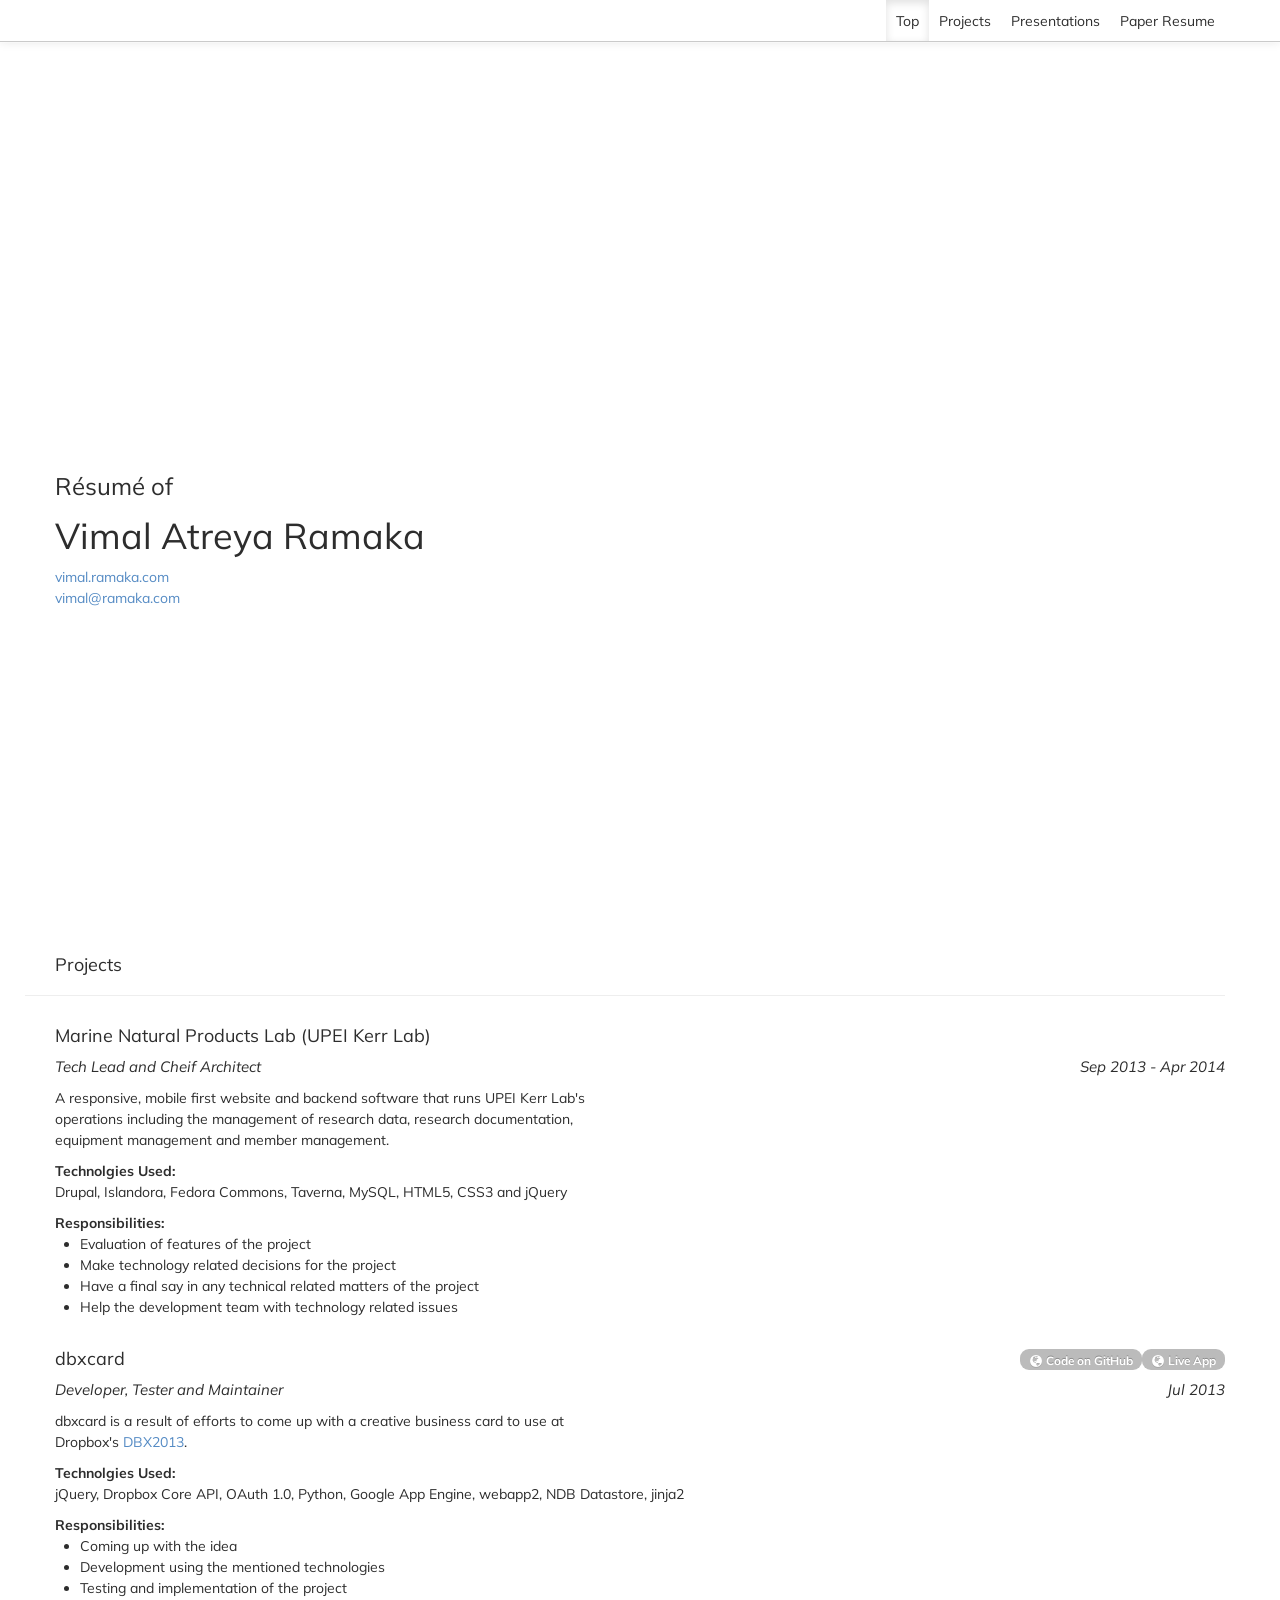
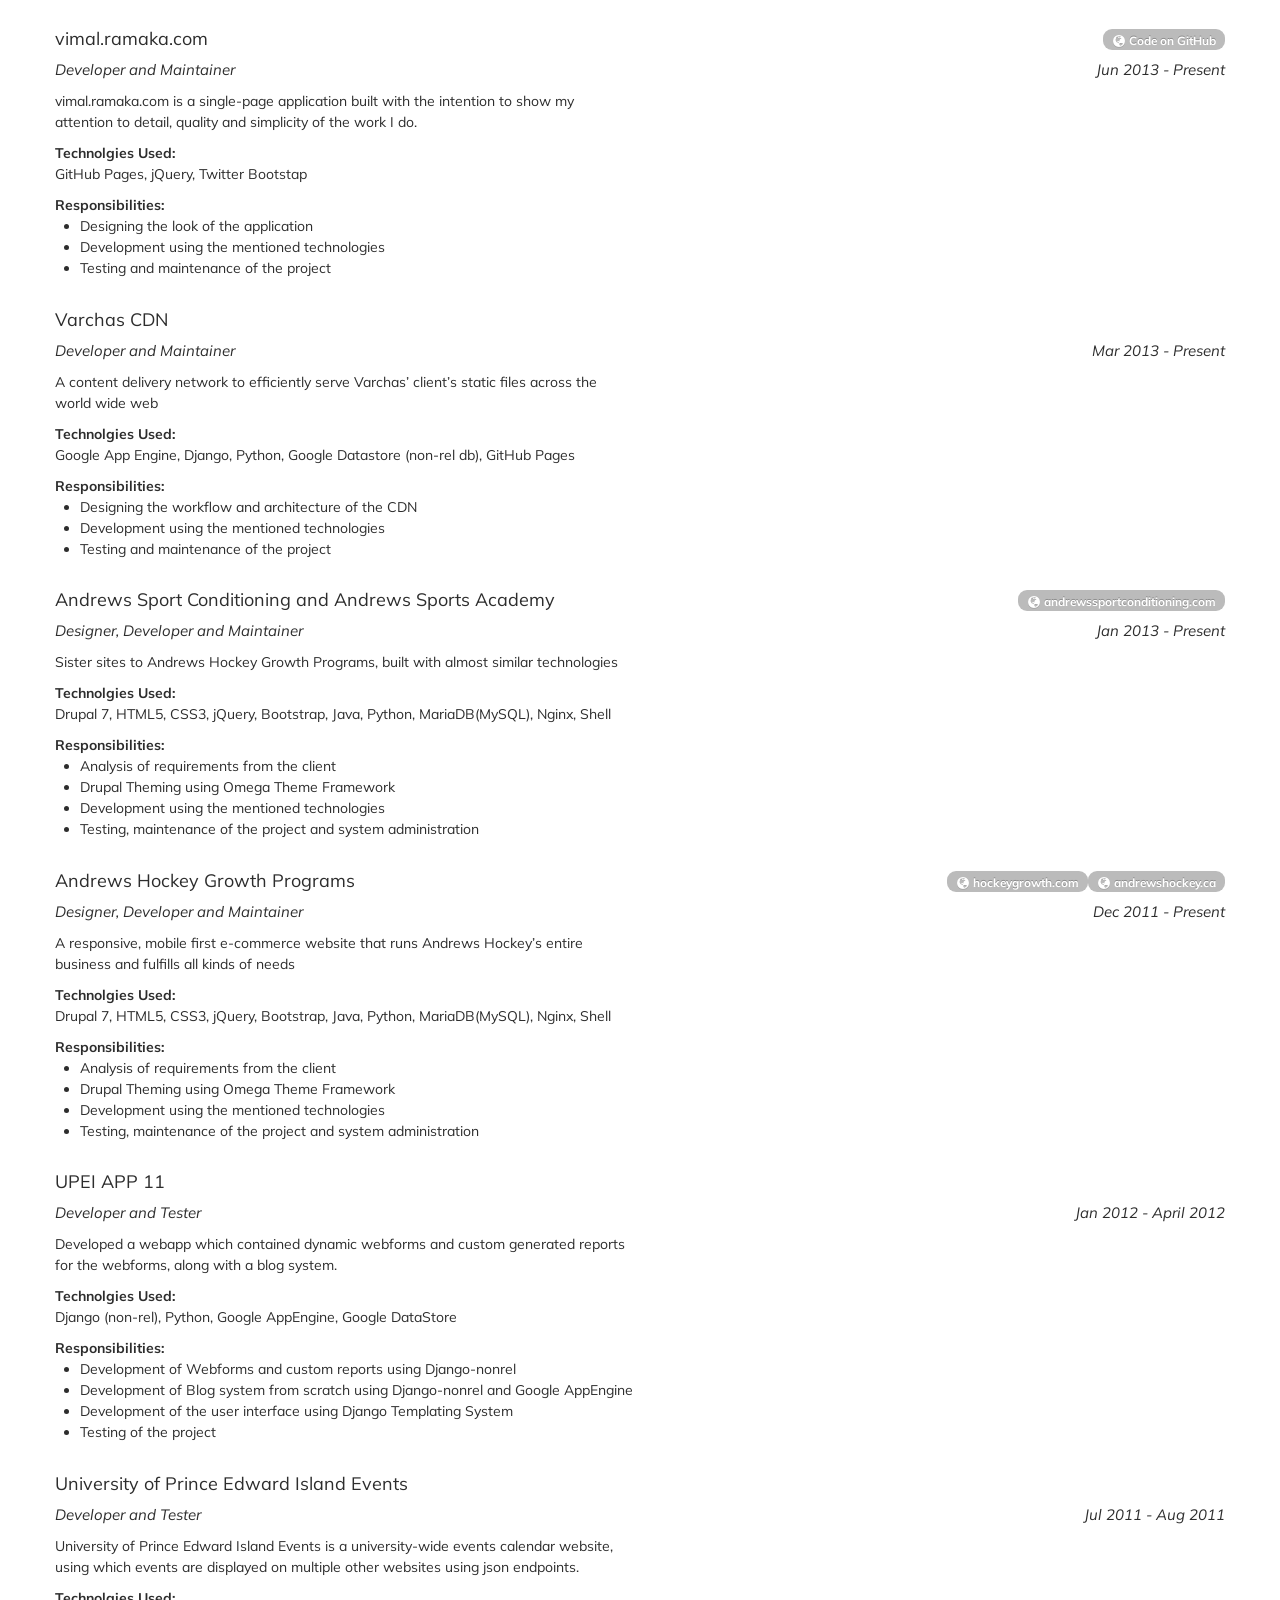
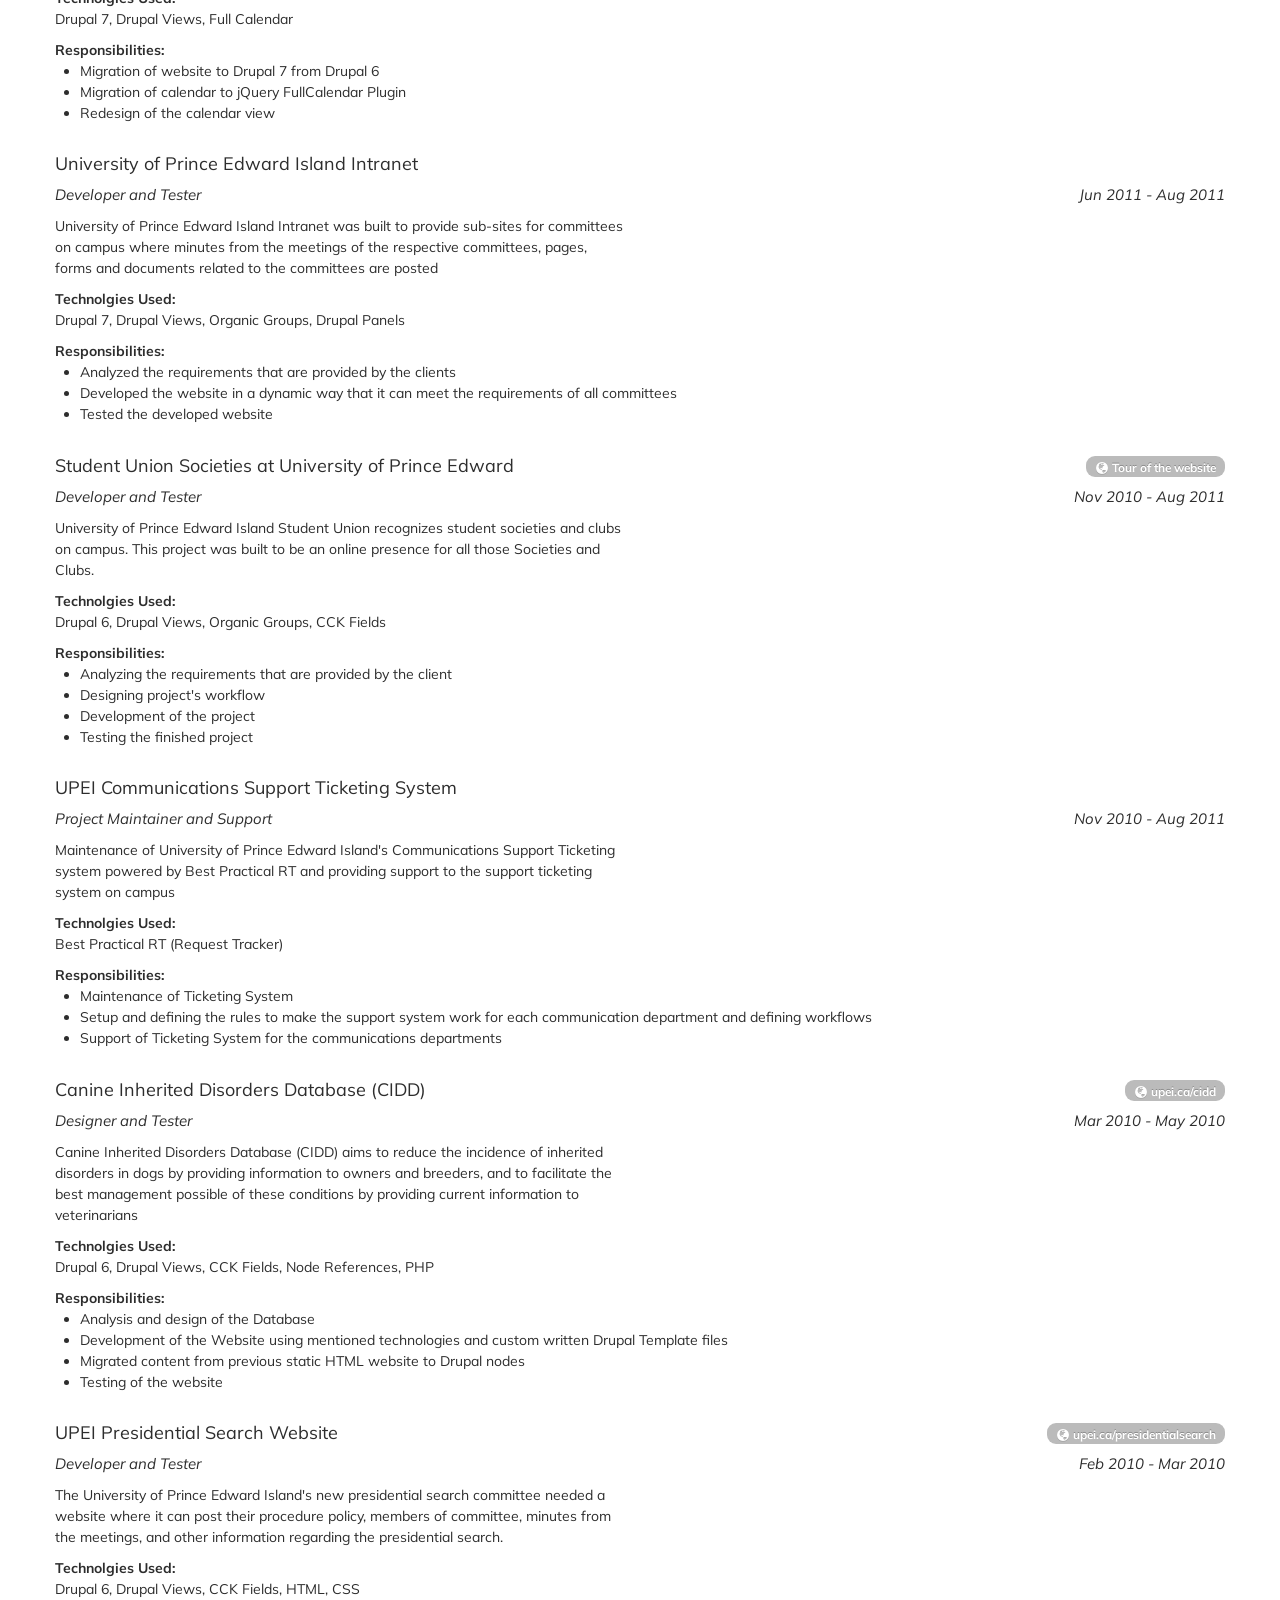
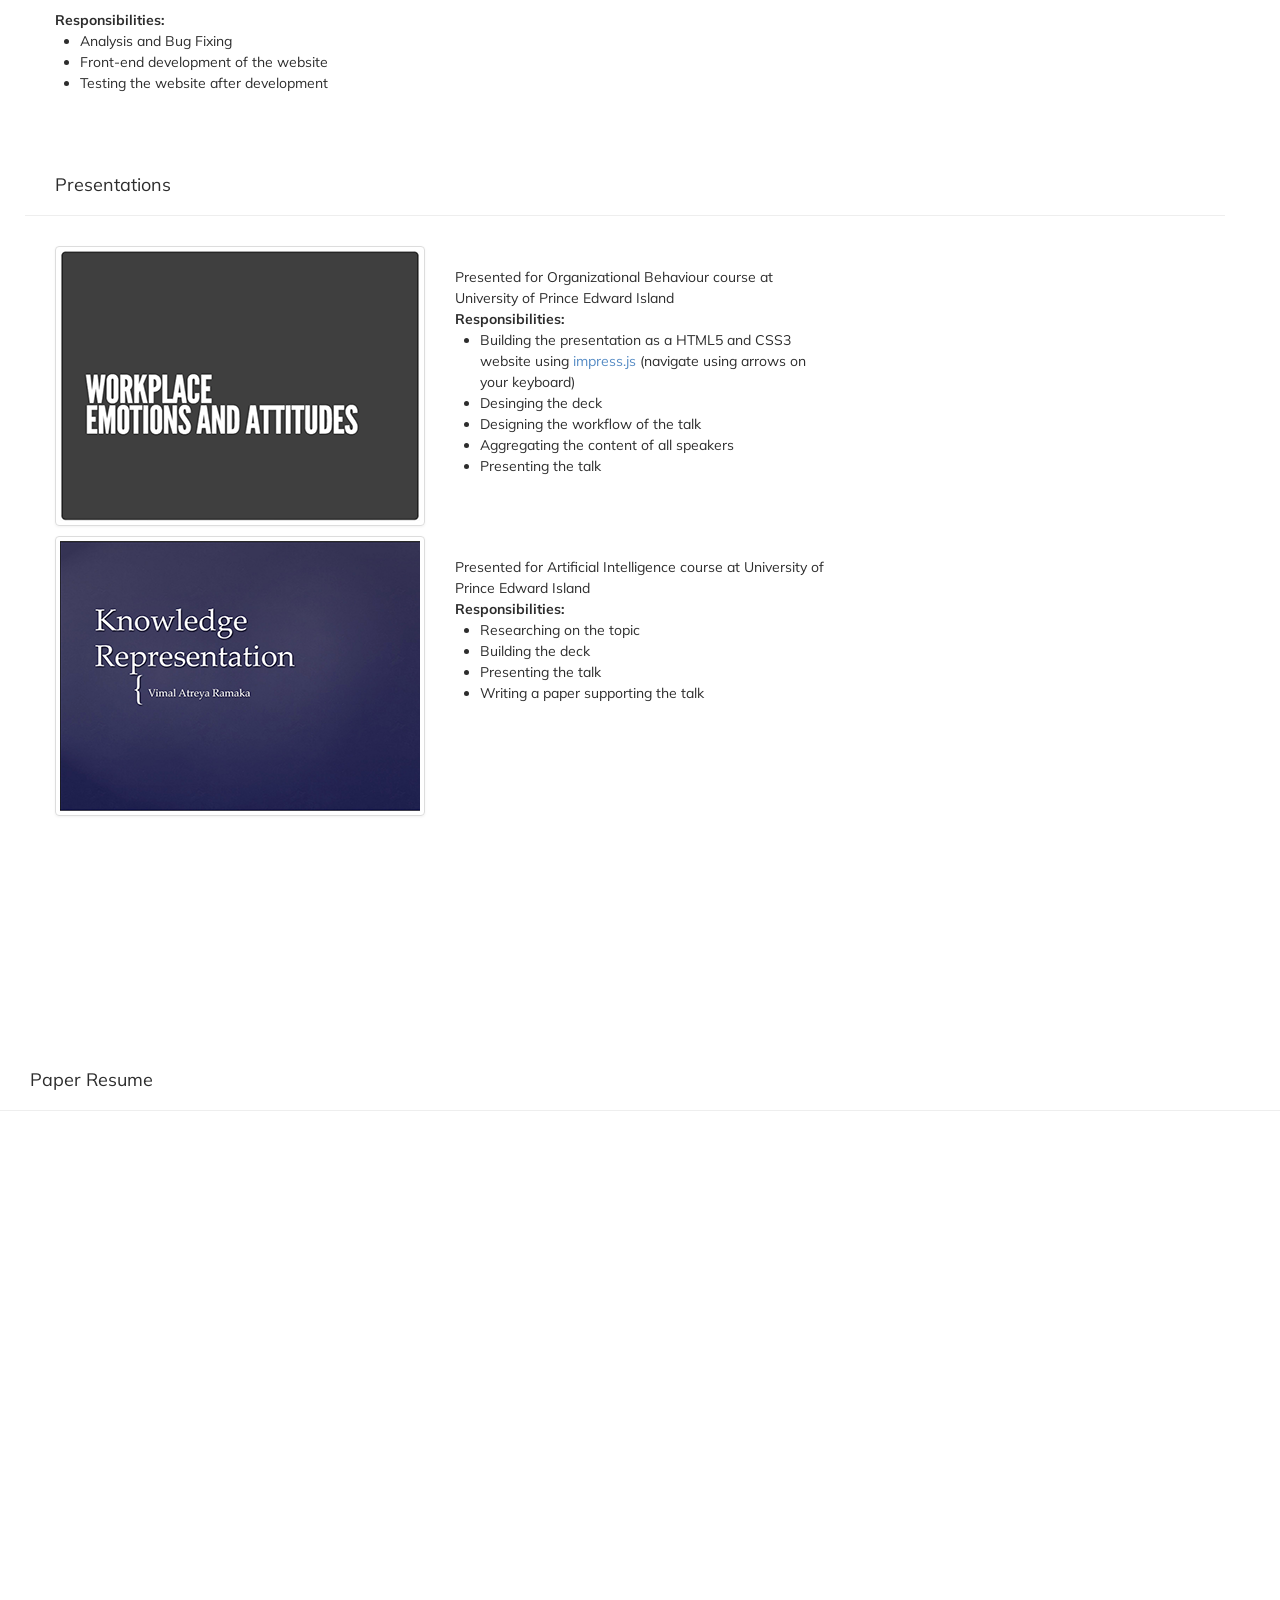
==== index.html @ 11593753 "mnpl" ====
<!DOCTYPE html>

<html lang="en">
<head>
    <meta charset="utf-8">

    <title>Vimal Atreya Ramaka's Résumé</title>
    <meta name="viewport" content="width=device-width, initial-scale=1.0, maximum-scale=1.0, user-scalable=no" />
    <meta content="Vimal Atreya Ramaka's Résumé" name="description">
    <meta content="Vimal" name="author">
    <link href="res/css/bootstrap.css" rel="stylesheet">
    <link href="res/css/bootstrap-responsive.css" rel="stylesheet">
    <link href="res/css/style.css" rel="stylesheet">
    <!-- Le HTML5 shim, for IE6-8 support of HTML5 elements -->
    <!--[if lt IE 9]>
      <script src="http://html5shim.googlecode.com/svn/trunk/html5.js"></script>
    <![endif]-->
    <!-- Le fav and touch icons -->
    <link href="res/ico/favicon.ico" rel="shortcut icon">
</head>

<body class="preview" data-offset="80" data-spy="scroll" data-target=".navbar">
    <div class="navbar navbar-fixed-top">
      <div class="navbar-inner">
        <div class="container">
          <button type="button" class="btn btn-navbar" data-toggle="collapse" data-target=".nav-collapse">
            <span class="icon-bar"></span>
            <span class="icon-bar"></span>
            <span class="icon-bar"></span>
          </button>
          <div class="nav-collapse collapse">
            <ul class="nav pull-right" id="menu">
              <li><a href="#hello">Top</a></li>
              <li><a href="#thingsiworkedon">Projects</a></li>
              <li><a href="#thingsispokeabout">Presentations</a></li>
              <li><a href="#pleaseprintwisely">Paper Resume</a></li>
            </ul>
          </div><!--/.nav-collapse -->
        </div>
      </div>
    </div>

    <div class="container">
        <div id="hello">
            <header class="jumbotron">
                <div class="row">
                    <div class="span12">
                        <h3 class="center italic">Résumé of</h3>

                        <h1 class="title" id="title">Vimal Atreya
                        Ramaka</h1>

                        <span><a href="http://vimal.ramaka.com" target=
                            "_blank">vimal.ramaka.com</a></span><br>
                            <span><a href="mailto:vimal@ramaka.com">vimal@ramaka.com</a><br></span>

                        <!-- <address class="center">
                            <span>
                            <a>+1.209.867.7445</a></span>
                        </address> -->
                    </div>
                </div>
            </header>
        </div>

        <div id="thingsiworkedon">
            <section id="experience">
                <div class="row">
                    <div class="page-header">
                        <h4>Projects</h4>
                    </div>
                </div>

                <!-- a project starts -->
                <div class="project">
                    <div class="row">
                        <div class="span8">
                            <h4>Marine Natural Products Lab (UPEI Kerr Lab)</h4>
                        </div>

                        <div class="span4">
                        </div>
                    </div>
                    <div class="row">
                        <div class="span6">
                            <span class="project-position">Tech Lead and Cheif Architect</span>
                        </div>
                        <div class="span6">
                            <span class="pull-right pdate">Sep 2013 - Apr 2014</span>
                        </div>
                    </div>

                    <div class="row pdesc"><span class="span6">A responsive, mobile first website and backend software that runs UPEI Kerr Lab's operations including the management of research data, research documentation, equipment management and member management.</span></div>
                    <div class="row">
                        <span class="span6 psectiontitle">Technolgies Used:</span><span class="span12">Drupal, Islandora, Fedora Commons, Taverna, MySQL, HTML5, CSS3 and jQuery</span>
                    </div>
                    
                    <div class="row">
                        <div class="psectiontitle"><span class="span6">Responsibilities:</span></div>
                        <div class="span12">
                            <ul>
                                <li>Evaluation of features of the project</li>
                                <li>Make technology related decisions for the project</li>
                                <li>Have a final say in any technical related matters of the project</li>
                                <li>Help the development team with technology related issues</li>
                            </ul>
                        </div>
                    </div>
                </div>
                <!-- a project ends -->
                
                <!-- a project starts -->
                <div class="project">
                    <div class="row">
                        <div class="span8">
                            <h4>dbxcard</h4>
                        </div>

                        <div class="span4">
                            <h4 class="pull-right hidden-phone"><a href=
                            "https://dbxcard.appspot.com" target=
                            "_BLANK"><span class="badge"><em class=
                            "icon-globe icon-white"></em>
                            Live App</span></a></h4>
                            <h4 class="pull-right hidden-phone"><a href=
                            "https://github.com/var/dbxcard" target=
                            "_BLANK"><span class="badge"><em class=
                            "icon-globe icon-white"></em>
                            Code on GitHub</span></a></h4>
                        </div>
                    </div>
                    <div class="row">
                        <div class="span6">
                            <span class="project-position">Developer, Tester and Maintainer</span>
                        </div>
                        <div class="span6">
                            <span class="pull-right pdate">Jul 2013</span>
                        </div>
                    </div>

                    <div class="row pdesc"><span class="span6">dbxcard is a result of efforts to come up with a creative business card to use at Dropbox's <a href="https://www.dropbox.com/dbx" target="_blank">DBX2013</a>.</span></div>
                    <div class="row">
                        <span class="span6 psectiontitle">Technolgies Used:</span><span class="span12">jQuery, Dropbox Core API, OAuth 1.0, Python, Google App Engine, webapp2, NDB Datastore, jinja2</span>
                    </div>
                    
                    <div class="row">
                        <div class="psectiontitle"><span class="span6">Responsibilities:</span></div>
                        <div class="span12">
                            <ul>
                                <li>Coming up with the idea</li>
                                <li>Development using the mentioned technologies</li>
                                <li>Testing and implementation of the project</li>
                            </ul>
                        </div>
                    </div>
                </div>
                <!-- a project ends -->
                
                <!-- a project starts -->
                <div class="project">
                    <div class="row">
                        <div class="span8">
                            <h4>vimal.ramaka.com</h4>
                        </div>
                        
                        <div class="span4">
                            <h4 class="pull-right hidden-phone"><a href=
                            "https://github.com/var/vimal.ramaka.com" target=
                            "_BLANK"><span class="badge"><em class=
                            "icon-globe icon-white"></em>
                            Code on GitHub</span></a></h4>
                        </div>
                    </div>
                    <div class="row">
                        <div class="span6">
                            <span class="project-position">Developer and Maintainer</span>
                        </div>
                        <div class="span6">
                            <span class="pull-right pdate">Jun 2013 - Present</span>
                        </div>
                    </div>

                    <div class="row pdesc"><span class="span6">vimal.ramaka.com is a single-page application built with the intention to show my attention to detail, quality and simplicity of the work I do.</span></div>
                    <div class="row">
                        <span class="span6 psectiontitle">Technolgies Used:</span><span class="span12">GitHub Pages, jQuery, Twitter Bootstap</span>
                    </div>
                    
                    <div class="row">
                        <div class="psectiontitle"><span class="span6">Responsibilities:</span></div>
                        <div class="span12">
                            <ul>
                                <li>Designing the look of the application</li>
                                <li>Development using the mentioned technologies</li>
                                <li>Testing and maintenance of the project</li>
                            </ul>
                        </div>
                    </div>
                </div>
                <!-- a project ends -->

                <!-- a project starts -->
                <div class="project">
                    <div class="row">
                        <div class="span8">
                            <h4>Varchas CDN</h4>
                        </div>

                        <div class="span4">
                        </div>
                    </div>
                    <div class="row">
                        <div class="span6">
                            <span class="project-position">Developer and Maintainer</span>
                        </div>
                        <div class="span6">
                            <span class="pull-right pdate">Mar 2013 - Present</span>
                        </div>
                    </div>

                    <div class="row pdesc"><span class="span6">A content delivery network to efficiently serve Varchas’ client’s static files across the world wide web</span></div>
                    <div class="row">
                        <span class="span6 psectiontitle">Technolgies Used:</span><span class="span12">Google App Engine, Django, Python, Google Datastore (non-rel db), GitHub Pages</span>
                    </div>
                    
                    <div class="row">
                        <div class="psectiontitle"><span class="span6">Responsibilities:</span></div>
                        <div class="span12">
                            <ul>
                                <li>Designing the workflow and architecture of the CDN</li>
                                <li>Development using the mentioned technologies</li>
                                <li>Testing and maintenance of the project</li>
                            </ul>
                        </div>
                    </div>
                </div>
                <!-- a project ends -->

                <!-- a project starts -->
                <div class="project">
                    <div class="row">
                        <div class="span8">
                            <h4>Andrews Sport Conditioning and Andrews Sports Academy</h4>
                        </div>

                        <div class="span4">
                            <h4 class="pull-right hidden-phone"><a href=
                            "http://andrewssportconditioning.com" target=
                            "_BLANK"><span class="badge"><em class=
                            "icon-globe icon-white"></em>
                            andrewssportconditioning.com</span></a></h4>
                        </div>
                    </div>
                    <div class="row">
                        <div class="span6">
                            <span class="project-position">Designer, Developer and Maintainer</span>
                        </div>
                        <div class="span6">
                            <span class="pull-right pdate">Jan 2013 - Present</span>
                        </div>
                    </div>

                    <div class="row pdesc"><span class="span6">Sister sites to Andrews Hockey Growth Programs, built with almost similar technologies</span></div>
                    <div class="row">
                        <span class="span6 psectiontitle">Technolgies Used:</span><span class="span12">Drupal 7, HTML5, CSS3, jQuery, Bootstrap, Java, Python, MariaDB(MySQL), Nginx, Shell</span>
                    </div>
                    
                    <div class="row">
                        <div class="psectiontitle"><span class="span6">Responsibilities:</span></div>
                        <div class="span12">
                            <ul>
                                <li>Analysis of requirements from the client</li>
                                <li>Drupal Theming using Omega Theme Framework</li>
                                <li>Development using the mentioned technologies</li>
                                <li>Testing, maintenance of the project and system administration</li>
                            </ul>
                        </div>
                    </div>
                </div>
                <!-- a project ends -->

                <!-- a project starts -->
                <div class="project">
                    <div class="row">
                        <div class="span8">
                            <h4>Andrews Hockey Growth Programs</h4>
                        </div>

                        <div class="span4">
                            <h4 class="pull-right hidden-phone"><a href=
                            "http://andrewshockey.ca" target=
                            "_BLANK"><span class="badge"><em class=
                            "icon-globe icon-white"></em>
                            andrewshockey.ca</span></a></h4>

                            <h4 class="pull-right hidden-phone"><a href=
                            "http://hockeygrowth.com" target=
                            "_BLANK"><span class="badge"><em class=
                            "icon-globe icon-white"></em>
                            hockeygrowth.com</span></a></h4>
                        </div>
                    </div>
                    <div class="row">
                        <div class="span6">
                            <span class="project-position">Designer, Developer and Maintainer</span>
                        </div>
                        <div class="span6">
                            <span class="pull-right pdate">Dec 2011 - Present</span>
                        </div>
                    </div>

                    <div class="row pdesc"><span class="span6">A responsive, mobile first e-commerce website that runs Andrews Hockey’s entire business and fulfills all kinds of needs</span></div>
                    <div class="row">
                        <span class="span6 psectiontitle">Technolgies Used:</span><span class="span12">Drupal 7, HTML5, CSS3, jQuery, Bootstrap, Java, Python, MariaDB(MySQL), Nginx, Shell</span>
                    </div>
                    
                    <div class="row">
                        <div class="psectiontitle"><span class="span6">Responsibilities:</span></div>
                        <div class="span12">
                            <ul>
                                <li>Analysis of requirements from the client</li>
                                <li>Drupal Theming using Omega Theme Framework</li>
                                <li>Development using the mentioned technologies</li>
                                <li>Testing, maintenance of the project and system administration</li>
                            </ul>
                        </div>
                    </div>
                </div>
                <!-- a project ends -->

                <!-- a project starts -->
                <div class="project">
                    <div class="row">
                        <div class="span8">
                            <h4>UPEI APP 11</h4>
                        </div>
                    </div>
                    <div class="row">
                        <div class="span6">
                            <span class="project-position">Developer and Tester </span>
                        </div>
                        <div class="span6">
                            <span class="pull-right pdate">Jan 2012 - April 2012</span>
                        </div>
                    </div>

                    <div class="row pdesc"><span class="span6">Developed a webapp which contained dynamic webforms and custom generated reports for the webforms, along with a blog system.</span></div>
                    <div class="row">
                        <span class="span6 psectiontitle">Technolgies Used:</span><span class="span12">Django (non-rel), Python, Google AppEngine, Google DataStore</span>
                    </div>
                    
                    <div class="row">
                        <div class="psectiontitle"><span class="span6">Responsibilities:</span></div>
                        <div class="span12">
                            <ul>
                                <li>Development of Webforms and custom reports using Django-nonrel</li>
                                <li>Development of Blog system from scratch using Django-nonrel and Google AppEngine</li>
                                <li>Development of the user interface using Django Templating System</li>
                                <li>Testing of the project</li>
                            </ul>
                        </div>
                    </div>
                </div>
                <!-- a project ends -->

                <!-- a project starts -->
                <div class="project">
                    <div class="row">
                        <div class="span8">
                            <h4>University of Prince Edward Island Events</h4>
                        </div>

                        <div class="span4">
                        </div>
                    </div>
                    <div class="row">
                        <div class="span6">
                            <span class="project-position">Developer and Tester</span>
                        </div>
                        <div class="span6">
                            <span class="pull-right pdate">Jul 2011 - Aug 2011</span>
                        </div>
                    </div>

                    <div class="row pdesc"><span class="span6">University of Prince Edward Island Events is a university-wide events calendar website, using which events are displayed on multiple other websites using json endpoints.</span></div>
                    <div class="row">
                        <span class="span6 psectiontitle">Technolgies Used:</span><span class="span12">Drupal 7, Drupal Views, Full Calendar</span>
                    </div>
                    
                    <div class="row">
                        <div class="psectiontitle"><span class="span6">Responsibilities:</span></div>
                        <div class="span12">
                            <ul>
                                <li>Migration of website to Drupal 7 from Drupal 6</li>
                                <li>Migration of calendar to jQuery FullCalendar Plugin</li>
                                <li>Redesign of the calendar view</li>
                            </ul>
                        </div>
                    </div>
                </div>
                <!-- a project ends -->

                <!-- a project starts -->
                <div class="project">
                    <div class="row">
                        <div class="span8">
                            <h4>University of Prince Edward Island Intranet</h4>
                        </div>

                        <div class="span4">
                        </div>
                    </div>
                    <div class="row">
                        <div class="span6">
                            <span class="project-position">Developer and Tester</span>
                        </div>
                        <div class="span6">
                            <span class="pull-right pdate">Jun 2011 - Aug 2011</span>
                        </div>
                    </div>

                    <div class="row pdesc"><span class="span6">University of Prince Edward Island Intranet was built to provide sub-sites for committees on campus where minutes from the meetings of the respective committees, pages, forms and documents related to the committees are posted</span></div>
                    <div class="row">
                        <span class="span6 psectiontitle">Technolgies Used:</span><span class="span12">Drupal 7, Drupal Views, Organic Groups, Drupal Panels</span>
                    </div>
                    
                    <div class="row">
                        <div class="psectiontitle"><span class="span6">Responsibilities:</span></div>
                        <div class="span12">
                            <ul>
                                <li>Analyzed the requirements that are provided by the clients</li>
                                <li>Developed the website in a dynamic way that it can meet the requirements of all committees</li>
                                <li>Tested the developed website</li>
                            </ul>
                        </div>
                    </div>
                </div>
                <!-- a project ends -->

                <!-- a project starts -->
                <div class="project">
                    <div class="row">
                        <div class="span8">
                            <h4>Student Union Societies at University of Prince Edward</h4>
                        </div>

                        <div class="span4">
                            <h4 class="pull-right hidden-phone"><a href=
                            "http://www.youtube.com/watch?v=j6FQHHRhSXE" target=
                            "_BLANK"><span class="badge"><em class=
                            "icon-globe icon-white"></em>
                            Tour of the website</span></a></h4>
                        </div>
                    </div>
                    <div class="row">
                        <div class="span6">
                            <span class="project-position">Developer and Tester</span>
                        </div>
                        <div class="span6">
                            <span class="pull-right pdate">Nov 2010 - Aug 2011</span>
                        </div>
                    </div>

                    <div class="row pdesc"><span class="span6">University of Prince Edward Island Student Union recognizes student societies and clubs on campus. This project was built to be an online presence for all those Societies and Clubs.</span></div>
                    <div class="row">
                        <span class="span6 psectiontitle">Technolgies Used:</span><span class="span12">Drupal 6, Drupal Views, Organic Groups, CCK Fields</span>
                    </div>
                    
                    <div class="row">
                        <div class="psectiontitle"><span class="span6">Responsibilities:</span></div>
                        <div class="span12">
                            <ul>
                                <li>Analyzing the requirements that are provided by the client</li>
                                <li>Designing project's workflow</li>
                                <li>Development of the project</li>
                                <li>Testing the finished project</li>
                            </ul>
                        </div>
                    </div>
                </div>
                <!-- a project ends -->

                <!-- a project starts -->
                <div class="project">
                    <div class="row">
                        <div class="span8">
                            <h4>UPEI Communications Support Ticketing System</h4>
                        </div>
                    </div>
                    <div class="row">
                        <div class="span6">
                            <span class="project-position">Project Maintainer and Support</span>
                        </div>
                        <div class="span6">
                            <span class="pull-right pdate">Nov 2010 - Aug 2011</span>
                        </div>
                    </div>

                    <div class="row pdesc"><span class="span6">Maintenance of University of Prince Edward Island's Communications Support Ticketing system powered by Best Practical RT and providing support to the support ticketing system on campus</span></div>
                    <div class="row">
                        <span class="span6 psectiontitle">Technolgies Used:</span><span class="span12">Best Practical RT (Request Tracker)</span>
                    </div>
                    
                    <div class="row">
                        <div class="psectiontitle"><span class="span6">Responsibilities:</span></div>
                        <div class="span12">
                            <ul>
                                <li>Maintenance of Ticketing System</li>
                                <li>Setup and defining the rules to make the support system work for each communication department and defining workflows</li>
                                <li>Support of Ticketing System for the communications departments</li>
                            </ul>
                        </div>
                    </div>
                </div>
                <!-- a project ends -->

                <!-- a project starts -->
                <div class="project">
                    <div class="row">
                        <div class="span8">
                            <h4>Canine Inherited Disorders Database (CIDD)</h4>
                        </div>

                        <div class="span4">
                            <h4 class="pull-right hidden-phone"><a href=
                            "http://upei.ca/cidd" target=
                            "_BLANK"><span class="badge"><em class=
                            "icon-globe icon-white"></em>
                            upei.ca/cidd</span></a></h4>
                        </div>
                    </div>
                    <div class="row">
                        <div class="span6">
                            <span class="project-position">Designer and Tester</span>
                        </div>
                        <div class="span6">
                            <span class="pull-right pdate">Mar 2010 - May 2010</span>
                        </div>
                    </div>

                    <div class="row pdesc"><span class="span6">Canine Inherited Disorders Database (CIDD) aims to reduce the incidence of inherited disorders in dogs by providing information to owners and breeders, and to facilitate the best management possible of these conditions by providing current information to veterinarians</span></div>
                    <div class="row">
                        <span class="span6 psectiontitle">Technolgies Used:</span><span class="span12">Drupal 6, Drupal Views, CCK Fields, Node References, PHP</span>
                    </div>
                    
                    <div class="row">
                        <div class="psectiontitle"><span class="span6">Responsibilities:</span></div>
                        <div class="span12">
                            <ul>
                                <li>Analysis and design of the Database</li>
                                <li>Development of the Website using mentioned technologies and custom written Drupal Template files</li>
                               <li>Migrated content from previous static HTML website to Drupal nodes</li>
                                <li>Testing of the website</li>
                            </ul>
                        </div>
                    </div>
                </div>
                <!-- a project ends -->

                <!-- a project starts -->
                <div class="project">
                    <div class="row">
                        <div class="span8">
                            <h4>UPEI Presidential Search Website</h4>
                        </div>

                        <div class="span4">
                            <h4 class="pull-right hidden-phone"><a href=
                            "http://www.upei.ca/presidentialsearch/" target=
                            "_BLANK"><span class="badge"><em class=
                            "icon-globe icon-white"></em> upei.ca/presidentialsearch</span></a></h4>
                        </div>
                    </div>
                    <div class="row">
                        <div class="span6">
                            <span class="project-position">Developer and Tester</span>
                        </div>
                        <div class="span6">
                            <span class="pull-right pdate">Feb 2010 - Mar 2010</span>
                        </div>
                    </div>

                    <div class="row pdesc"><span class="span6">The University of Prince Edward Island's new presidential search committee needed a website where it can post their procedure policy, members of committee, minutes from the meetings, and other information regarding the presidential search.</span></div>
                    <div class="row">
                        <span class="span6 psectiontitle">Technolgies Used:</span><span class="span12">Drupal 6, Drupal Views, CCK Fields, HTML, CSS</span>
                    </div>
                    
                    <div class="row">
                        <div class="psectiontitle"><span class="span6">Responsibilities:</span></div>
                        <div class="span12">
                            <ul>
                                <li>Analysis and Bug Fixing</li> 
                                <li>Front-end development of the website</li>
                                <li>Testing the website after development</li>
                            </ul>
                        </div>
                    </div>
                </div>
                <!-- a project ends -->


            </section>
        </div>

    <div id="thingsispokeabout">
        <div class="row">
                    <div class="page-header">
                        <h4>Presentations</h4>
                    </div>
                </div>
        <div class="row talk">
            <span class="span4">
              <a href="http://p.vimal.me/ob/" target="_blank" class="thumbnail">
                <img src="res/img/ob.png">
              </a>
            </span>
            <span class="span4">
                
                    <span class="row">Presented for Organizational Behaviour course at University of Prince Edward Island</span>
                    <span class="psectiontitle">Responsibilities:</span>
                    <ul>
                    <li>Building the presentation as a HTML5 and CSS3 website using <a href="https://github.com/bartaz/impress.js/" target="_blank">impress.js</a> (navigate using arrows on your keyboard)</li>
                    <li>Desinging the deck</li>
                    <li>Designing the workflow of the talk</li>
                    <li>Aggregating the content of all speakers</li>
                    <li>Presenting the talk</li>
                </ul>
            </span>
        </div>
          
          <div class="row talk">
            <span class="span4">
              <a href="https://speakerdeck.com/var/knowledge-representation" target="_blank" class="thumbnail">
                <img src="res/img/kr.png">
              </a>
            </span>
            <span class="span4">
                
                    <span class="row">Presented for Artificial Intelligence course at University of Prince Edward Island</span>
                    <span class="psectiontitle">Responsibilities:</span>
                    <ul>
                    <li>Researching on the topic</li>
                    <li>Building the deck</li>
                    <li>Presenting the talk</li>
                    <li>Writing a paper supporting the talk</li>
                </ul>
            </span>
        </div>


    </div>
</div> <!-- container ends here -->

    <div id="pleaseprintwisely">
        <div class="page-header">
                        <h4>Paper Resume</h4>
        </div>
        <div class="visible-phone">Looks like you are on a mobile device, <h4><a href=
                            "http://vimal.ramaka.com/res/vimal_ramaka_resume.pdf" target=
                            "_BLANK"><span class="badge"><em class=
                            "icon-globe icon-white"></em>
                            click here</span></a></h4> to download my paper resume.</div>
        <div class="hidden-phone">
             <iframe height="780" id="paper-resume" name="paper-resume" src=
            "http://docs.google.com/viewer?url=http%3A%2F%2Fvimal.ramaka.com%2Fres%2Fvimal_ramaka_resume.pdf&amp;embedded=true"
            style="border: none;" width="100%"></iframe></div>
    </div><!-- <footer style="padding-top: 20px;">
            <hr>

            <p style="text-align: center">© <a href="#">Vimal Atreya Ramaka</a>
            2012</p>
        </footer> --><!-- </div> -->
    <!-- /container -->
    <!-- Le javascript
    ================================================== -->
    <!-- Placed at the end of the document so the pages load faster -->
    <script src=
    "https://ajax.googleapis.com/ajax/libs/jquery/1.8.2/jquery.min.js"></script> <script src="res/js/bootstrap.min.js"></script> <script src="res/js/jquery.sticky.js"></script> <script src="res/js/res.js"></script> 
    <!-- Google Analyics -->
    <script type="text/javascript">
var _gaq = _gaq || [];
_gaq.push(['_setAccount', 'UA-42411773-2']);
_gaq.push(['_trackPageview']);
(function() {
var ga = document.createElement('script'); ga.type = 'text/javascript'; ga.async = true; 

ga.src = ('https:' == document.location.protocol ? 'https://' : 'http://') + 'stats.g.doubleclick.net/dc.js';

var s = document.getElementsByTagName('script')[0]; s.parentNode.insertBefore(ga, s);
})();
</script>
<!-- End Google Analytics -->
</body>
</html>
---- res/css/style.css ----
/* Global */
img {
	max-width: 100%;
}

.title {
	position: relative;
}


#nav-title {
	visibility: hidden;
	float: left;
	font-size: 24px;
}

.is-sticky .title {
	font-size: 14px;
	padding: 11px 10px 9px;
	text-shadow: 0px 1px 0px rgba(255, 255, 255, 0.3);
	display: block;
	line-height: 21px;
	margin: 0px;
	z-index: 100;
}

/* Navigation */
/*.menu {
	position: fixed;
	top:0px;
	width:100%; 
	height:auto;
	z-index:100;
	background-color: #fff;
	padding-bottom: 15px;
	/*border-bottom: 1px solid #eeeeee;*/
/*}*/
/*#nav {
	text-align: right;
	margin: 15px 0 0 0;	
}
.navigation{
	float: right;
	list-style: none;
	margin: 0;
}
.navigation li{
	float: left;
	padding:0 0 0 30px;
}
.navigation li:hover{
	cursor:pointer;
	color: #a9d3d0;
}

.navigation .active{
	cursor:pointer;
	color: #f68f67;
	font-weight:bold;
}*/

div#slide1, div#slide3{
	height: 100%;
	width: 100%;
	position: relative;
}

.project {
	padding-bottom: 10px;
}

.project .row .span4 h4,
.project .row .span8 h4 {
	margin: 0;
}

.project-position,
.pdate {
	font-style:italic; 
	font-size: 15px;
}
.project .row .span4 h4 a:hover{
	text-decoration: none;
}

.row {
	padding-top: 5px;
	padding-bottom: 5px;
}

.psectiontitle {
	font-weight: bold;
}

.navbar-inner, 
.navbar {
	background-color: #ffffff;
	background-image: none;
	background-repeat: no-repeat;
}

.navbar-fixed-top {
    position: fixed;
    right: 0;
    left: 0;
    z-index: 100;
    top: 0;
}

.page-header h4 {
	padding-left: 30px;
}

#pleaseprintwisely .page-header {
	margin-bottom: 0px;
}

.in #menu li {
	padding-left: 30px;
}

.navbar .btn-navbar {
	padding: 5px 10px;
}
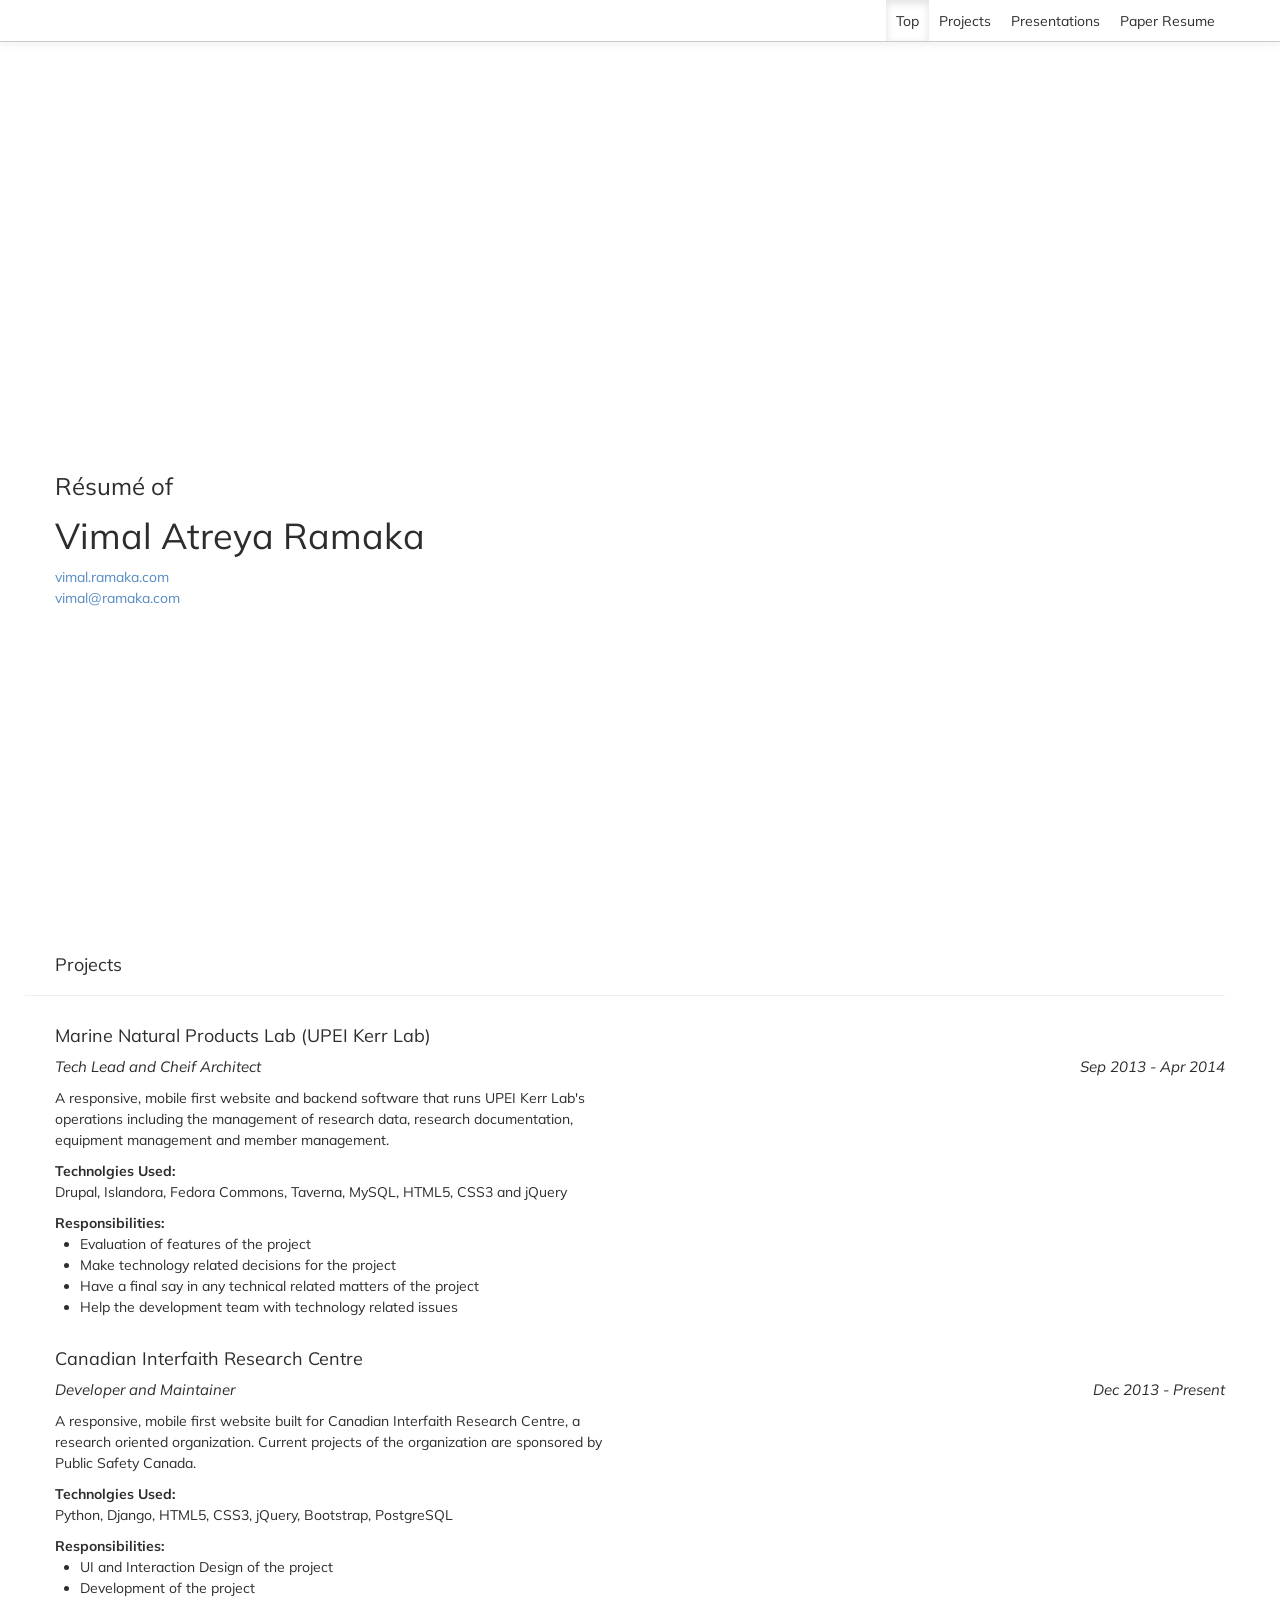
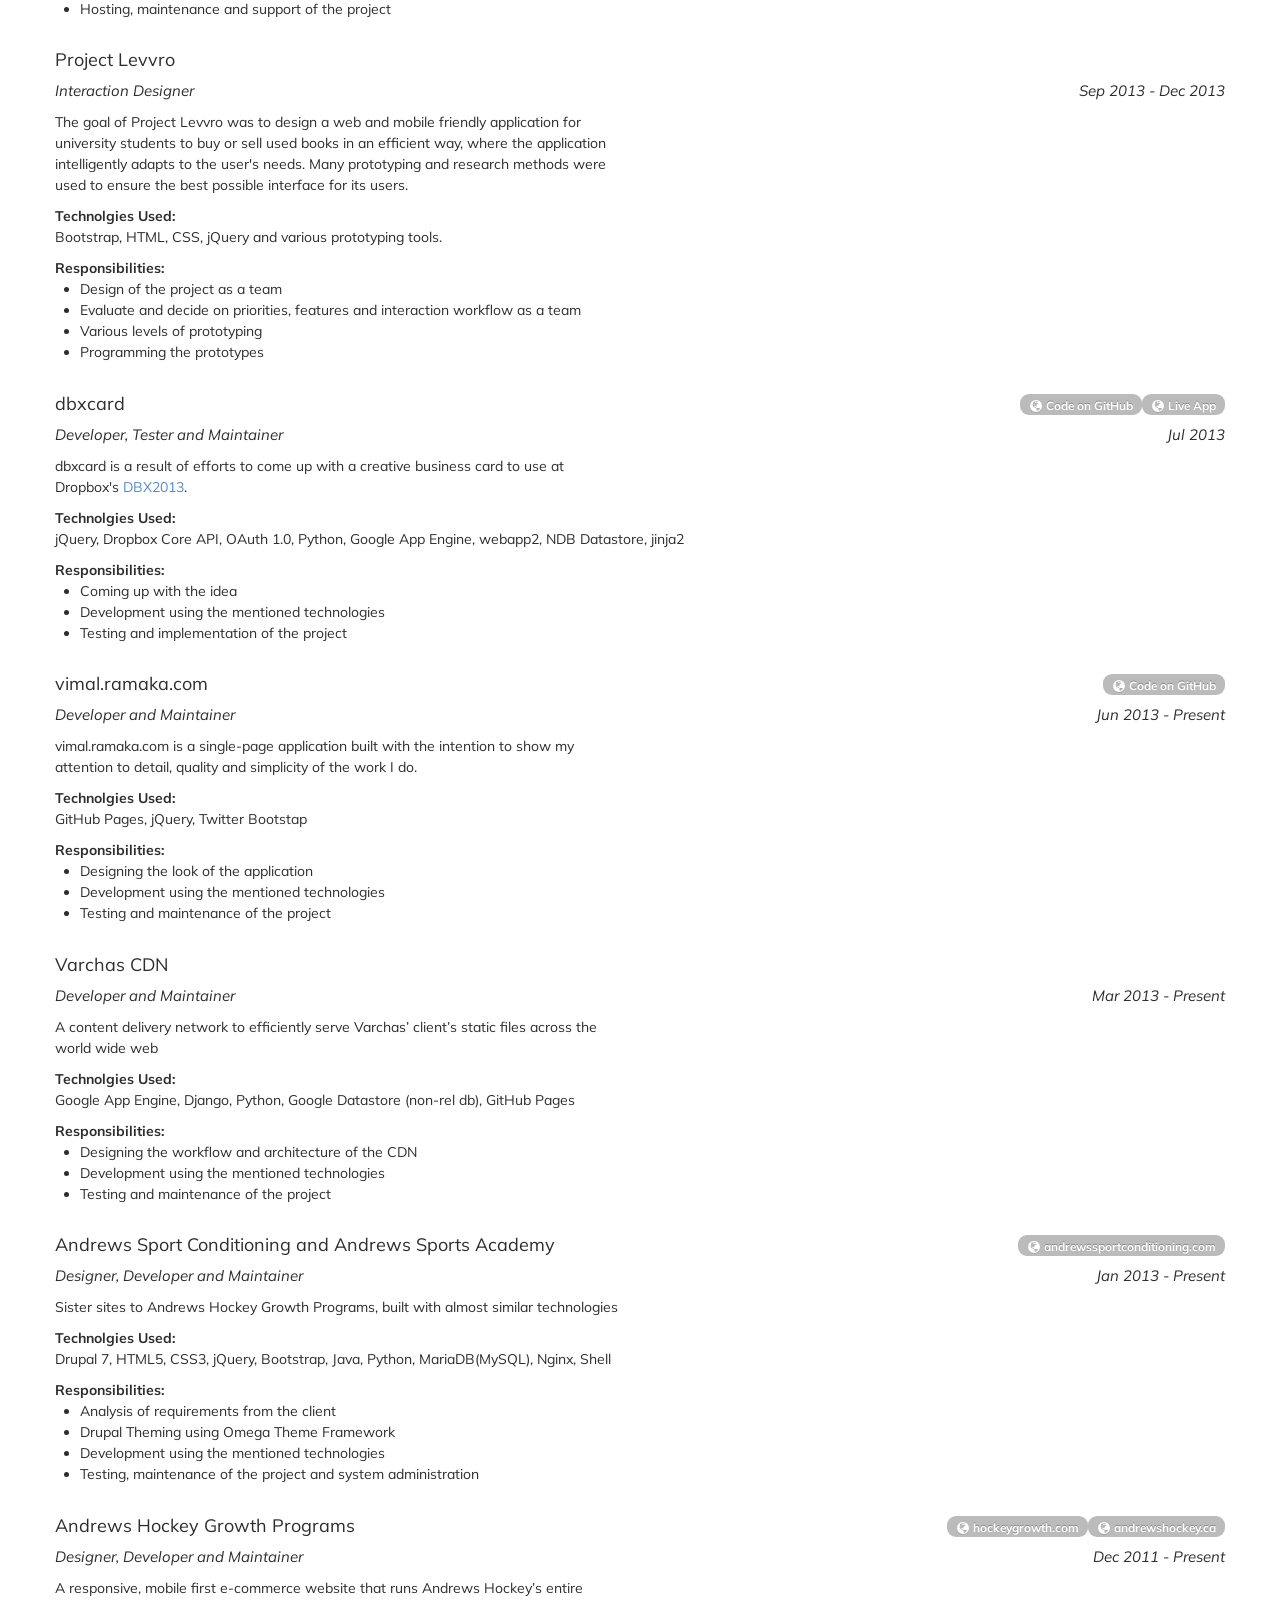
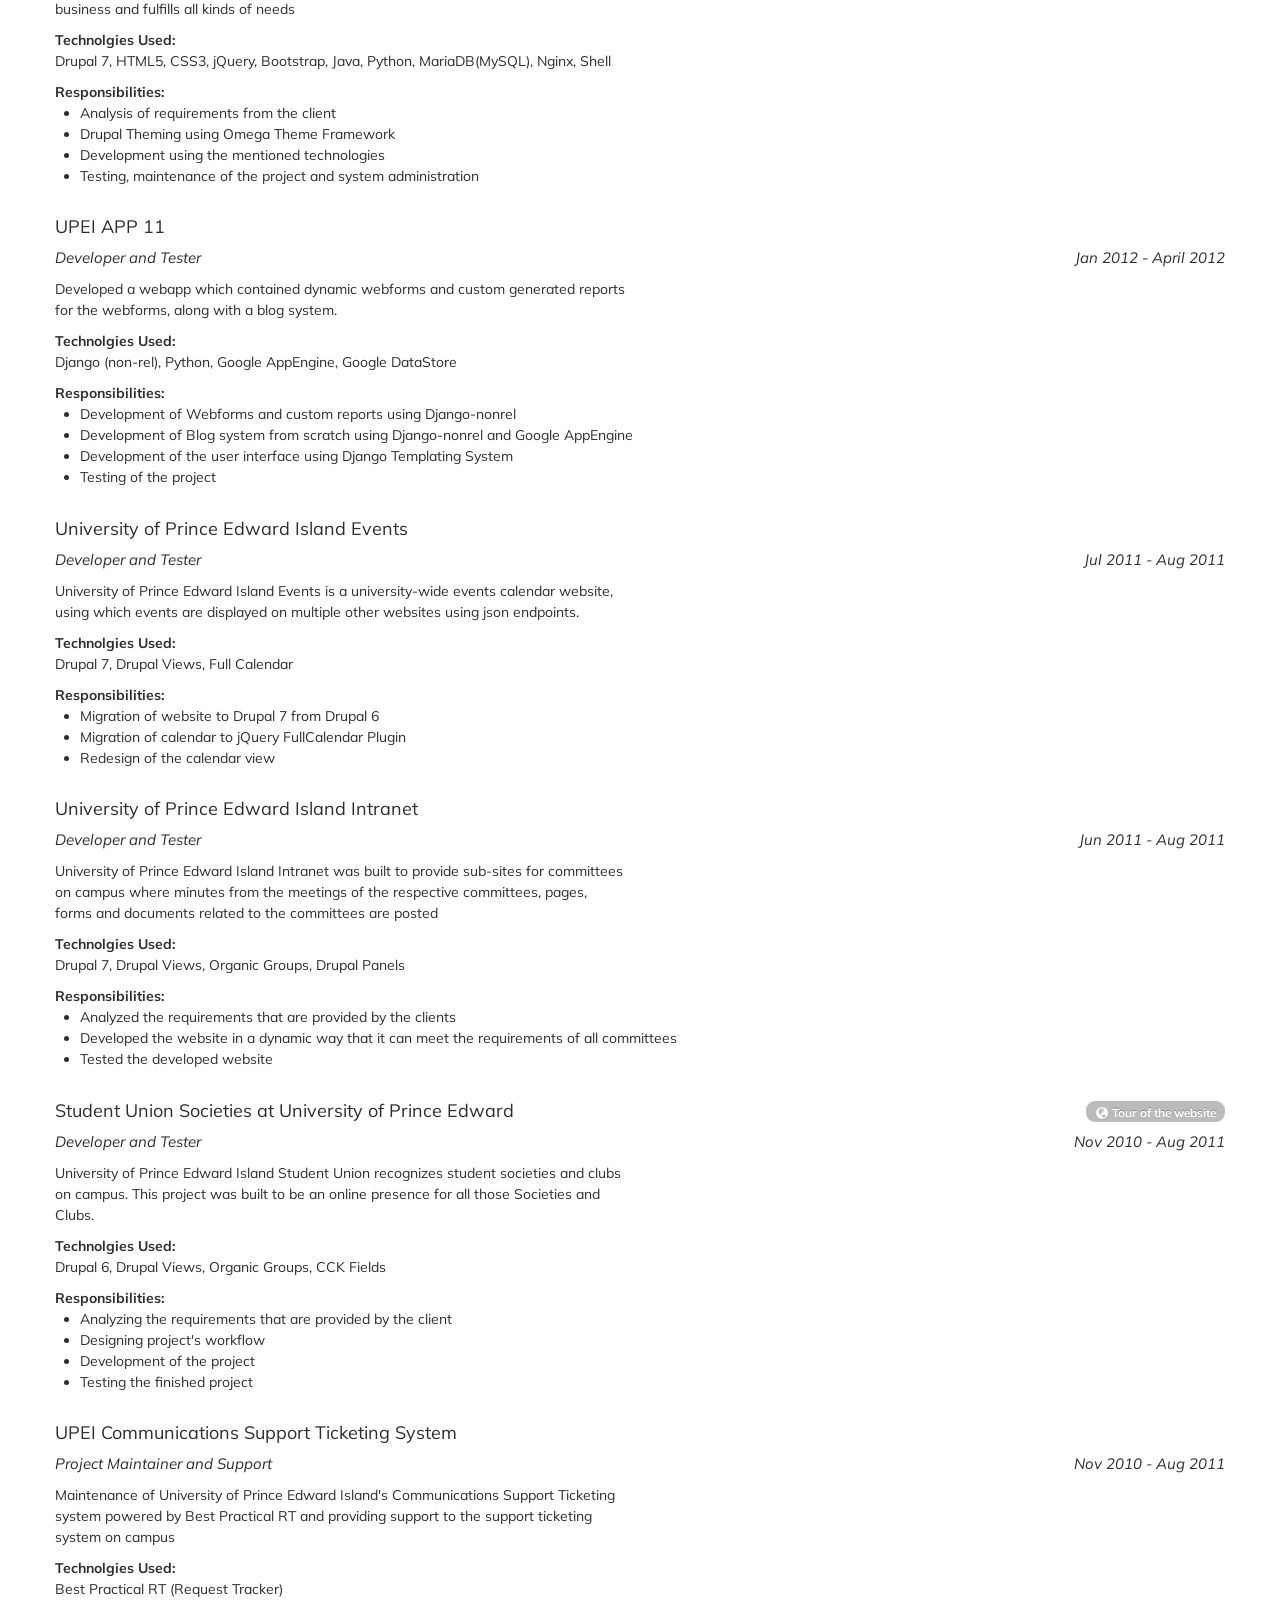
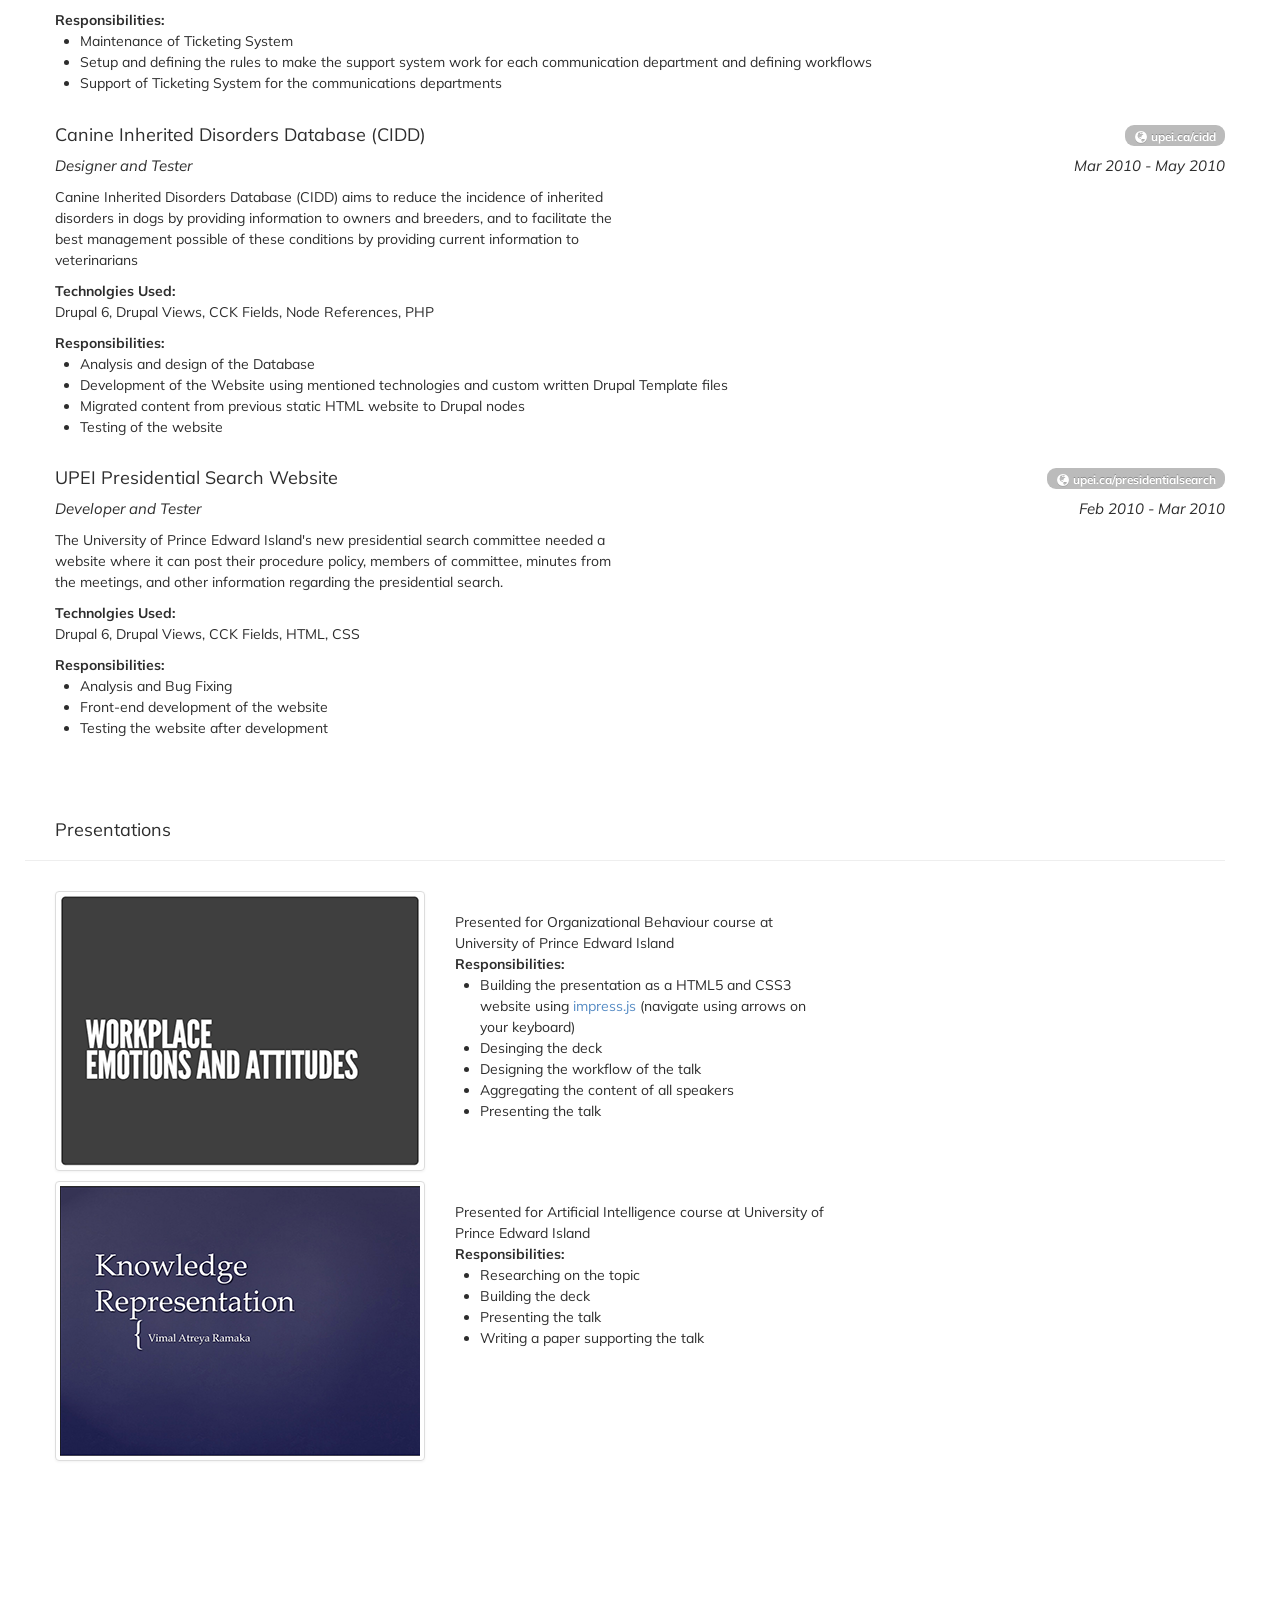
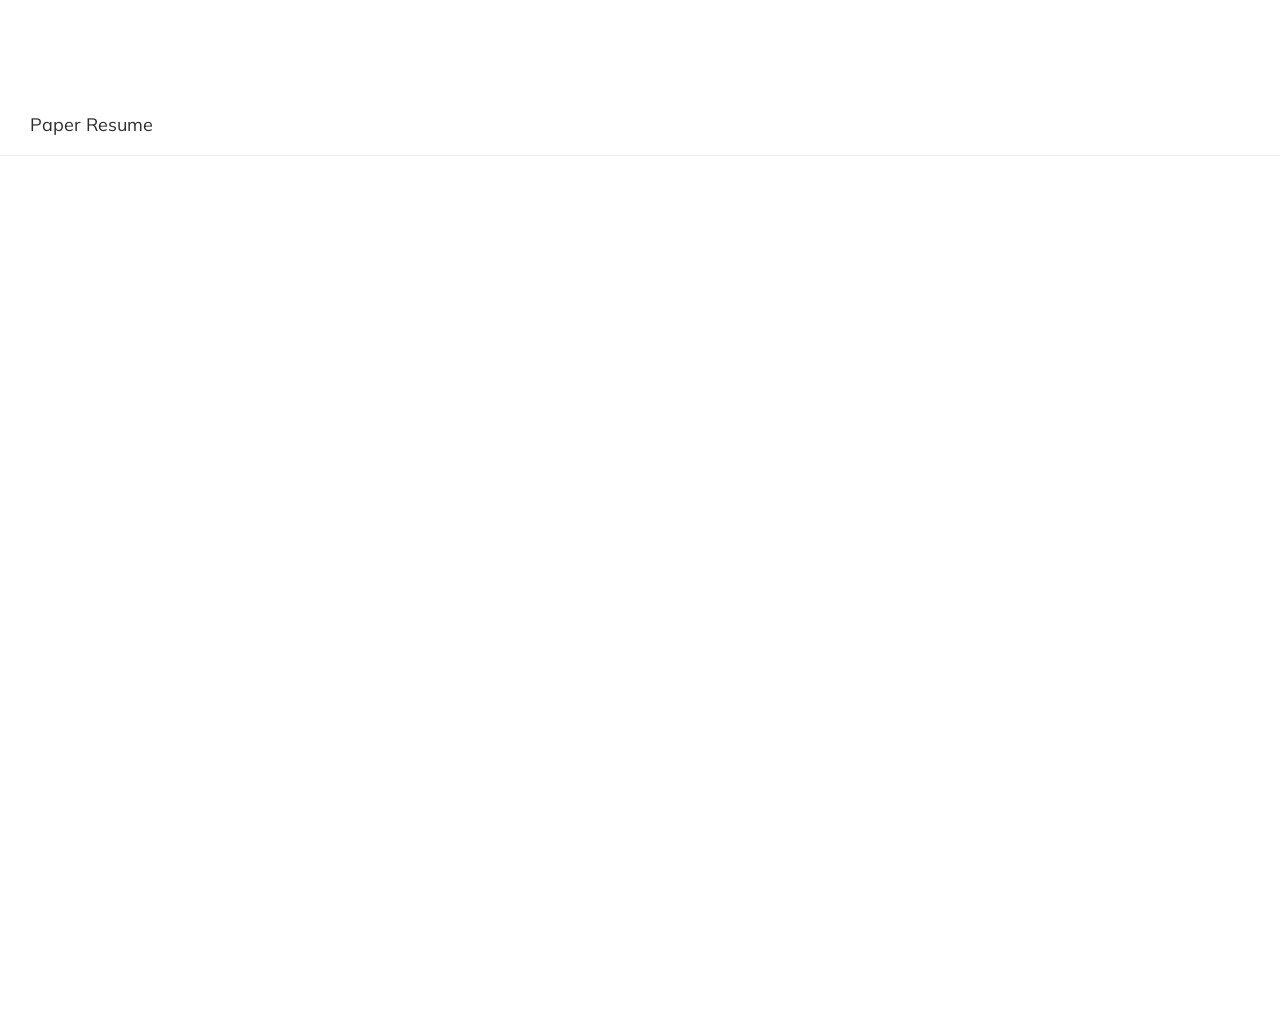
==== commit 81921d8a: "spring cleaning, add circ and levvro" ====
--- a/index.html
+++ b/index.html
@@ -17,6 +17,9 @@
     <![endif]-->
     <!-- Le fav and touch icons -->
     <link href="res/ico/favicon.ico" rel="shortcut icon">
+    <script src=
+    "https://ajax.googleapis.com/ajax/libs/jquery/1.10.1/jquery.min.js"></script>
+    <script src="res/js/res.js"></script>
 </head>
 
 <body class="preview" data-offset="80" data-spy="scroll" data-target=".navbar">
@@ -103,6 +106,81 @@
                                 <li>Make technology related decisions for the project</li>
                                 <li>Have a final say in any technical related matters of the project</li>
                                 <li>Help the development team with technology related issues</li>
+                            </ul>
+                        </div>
+                    </div>
+                </div>
+                <!-- a project ends -->
+
+                <!-- a project starts -->
+                <div class="project">
+                    <div class="row">
+                        <div class="span8">
+                            <h4>Canadian Interfaith Research Centre</h4>
+                        </div>
+
+                        <div class="span4">
+                        </div>
+                    </div>
+                    <div class="row">
+                        <div class="span6">
+                            <span class="project-position">Developer and Maintainer</span>
+                        </div>
+                        <div class="span6">
+                            <span class="pull-right pdate">Dec 2013 - Present</span>
+                        </div>
+                    </div>
+
+                    <div class="row pdesc"><span class="span6">A responsive, mobile first website built for Canadian Interfaith Research Centre, a research oriented organization. Current projects of the organization are sponsored by Public Safety Canada.</span></div>
+                    <div class="row">
+                        <span class="span6 psectiontitle">Technolgies Used:</span><span class="span12">Python, Django, HTML5, CSS3, jQuery, Bootstrap, PostgreSQL</span>
+                    </div>
+                    
+                    <div class="row">
+                        <div class="psectiontitle"><span class="span6">Responsibilities:</span></div>
+                        <div class="span12">
+                            <ul>
+                                <li>UI and Interaction Design of the project</li>
+                                <li>Development of the project</li>
+                                <li>Hosting, maintenance and support of the project</li>
+                            </ul>
+                        </div>
+                    </div>
+                </div>
+                <!-- a project ends -->
+
+                <!-- a project starts -->
+                <div class="project">
+                    <div class="row">
+                        <div class="span8">
+                            <h4>Project Levvro</h4>
+                        </div>
+
+                        <div class="span4">
+                        </div>
+                    </div>
+                    <div class="row">
+                        <div class="span6">
+                            <span class="project-position">Interaction Designer</span>
+                        </div>
+                        <div class="span6">
+                            <span class="pull-right pdate">Sep 2013 - Dec 2013</span>
+                        </div>
+                    </div>
+
+                    <div class="row pdesc"><span class="span6">The goal of Project Levvro was to design a web and mobile friendly application for university students to buy or sell used books in an efficient way, where the application intelligently adapts to the user's needs. Many prototyping and research methods were used to ensure the best possible interface for its users.</span></div>
+                    <div class="row">
+                        <span class="span6 psectiontitle">Technolgies Used:</span><span class="span12">Bootstrap, HTML, CSS, jQuery and various prototyping tools.</span>
+                    </div>
+                    
+                    <div class="row">
+                        <div class="psectiontitle"><span class="span6">Responsibilities:</span></div>
+                        <div class="span12">
+                            <ul>
+                                <li>Design of the project as a team</li>
+                                <li>Evaluate and decide on priorities, features and interaction workflow as a team</li>
+                                <li>Various levels of prototyping</li>
+                                <li>Programming the prototypes</li>
                             </ul>
                         </div>
                     </div>
@@ -673,8 +751,7 @@
     <!-- Le javascript
     ================================================== -->
     <!-- Placed at the end of the document so the pages load faster -->
-    <script src=
-    "https://ajax.googleapis.com/ajax/libs/jquery/1.8.2/jquery.min.js"></script> <script src="res/js/bootstrap.min.js"></script> <script src="res/js/jquery.sticky.js"></script> <script src="res/js/res.js"></script> 
+    <script src="res/js/bootstrap.min.js"></script> <script src="res/js/jquery.sticky.js"></script>  
     <!-- Google Analyics -->
     <script type="text/javascript">
 var _gaq = _gaq || [];
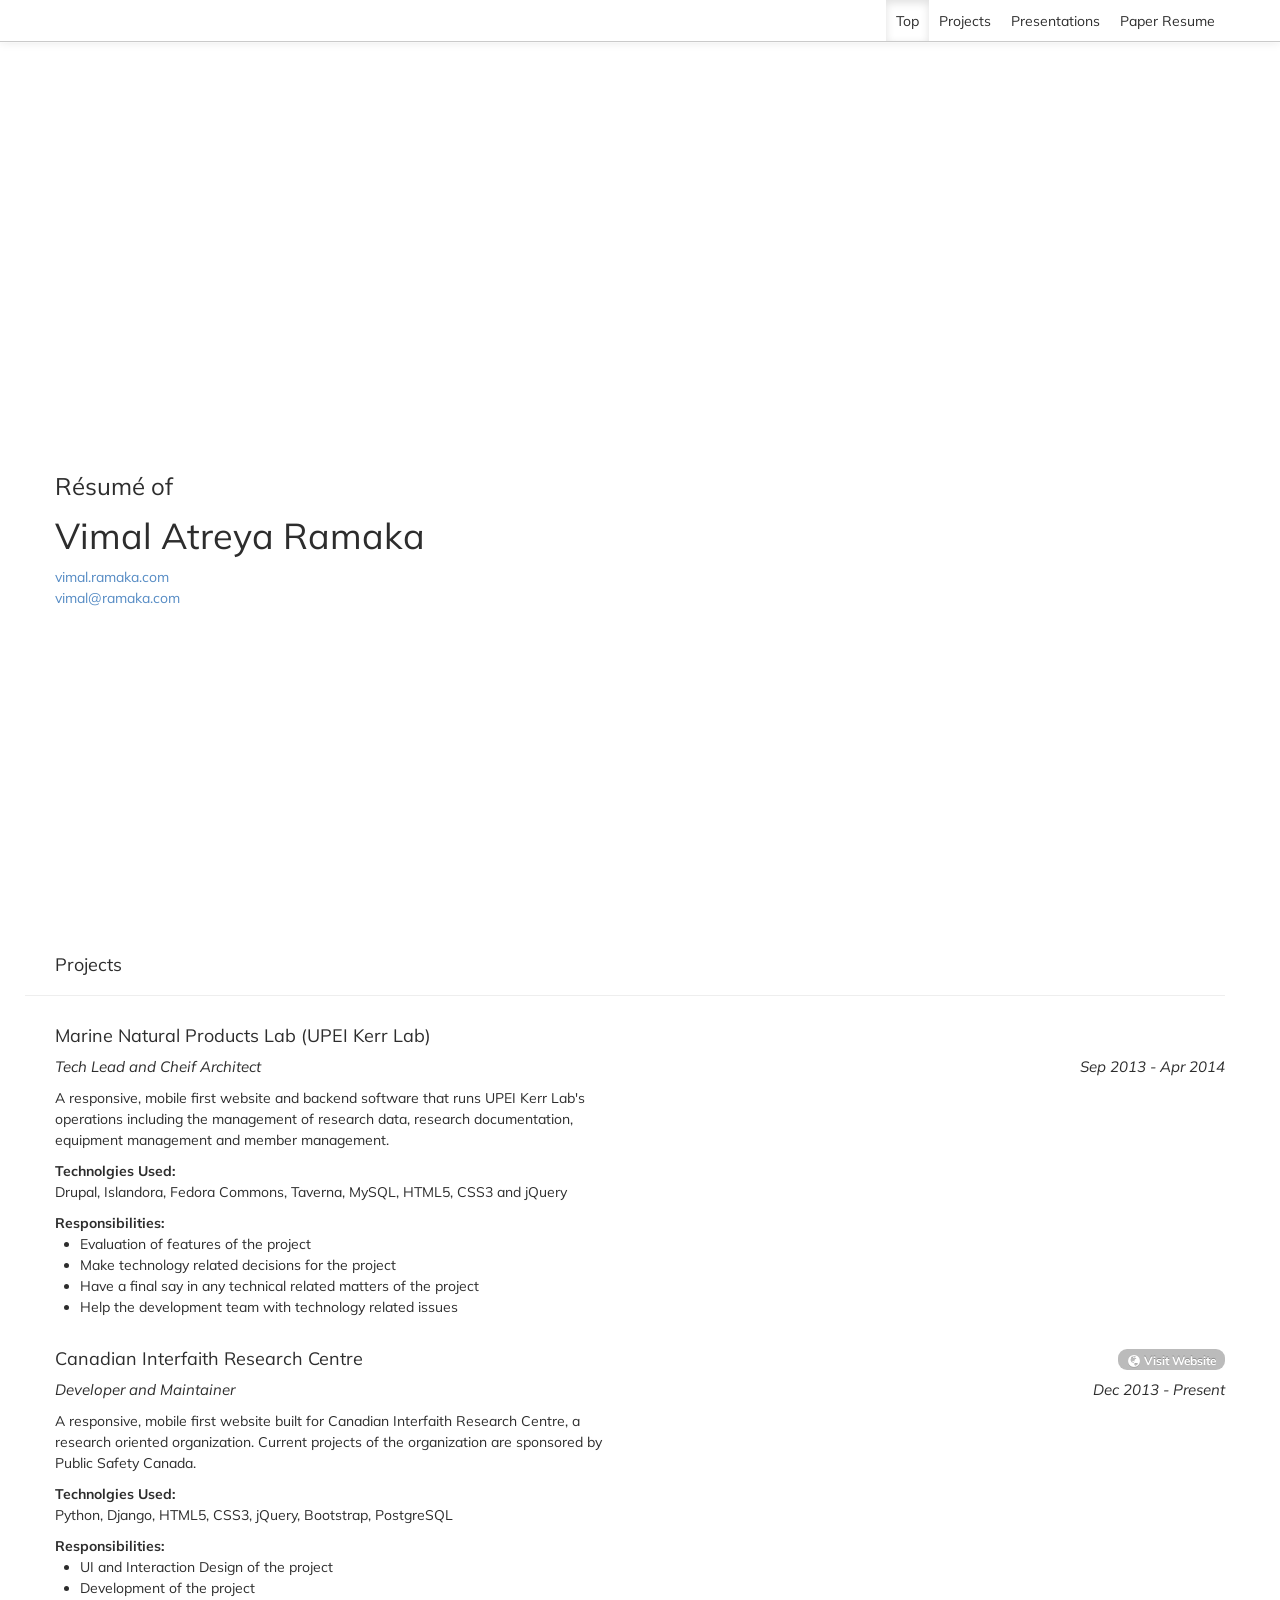
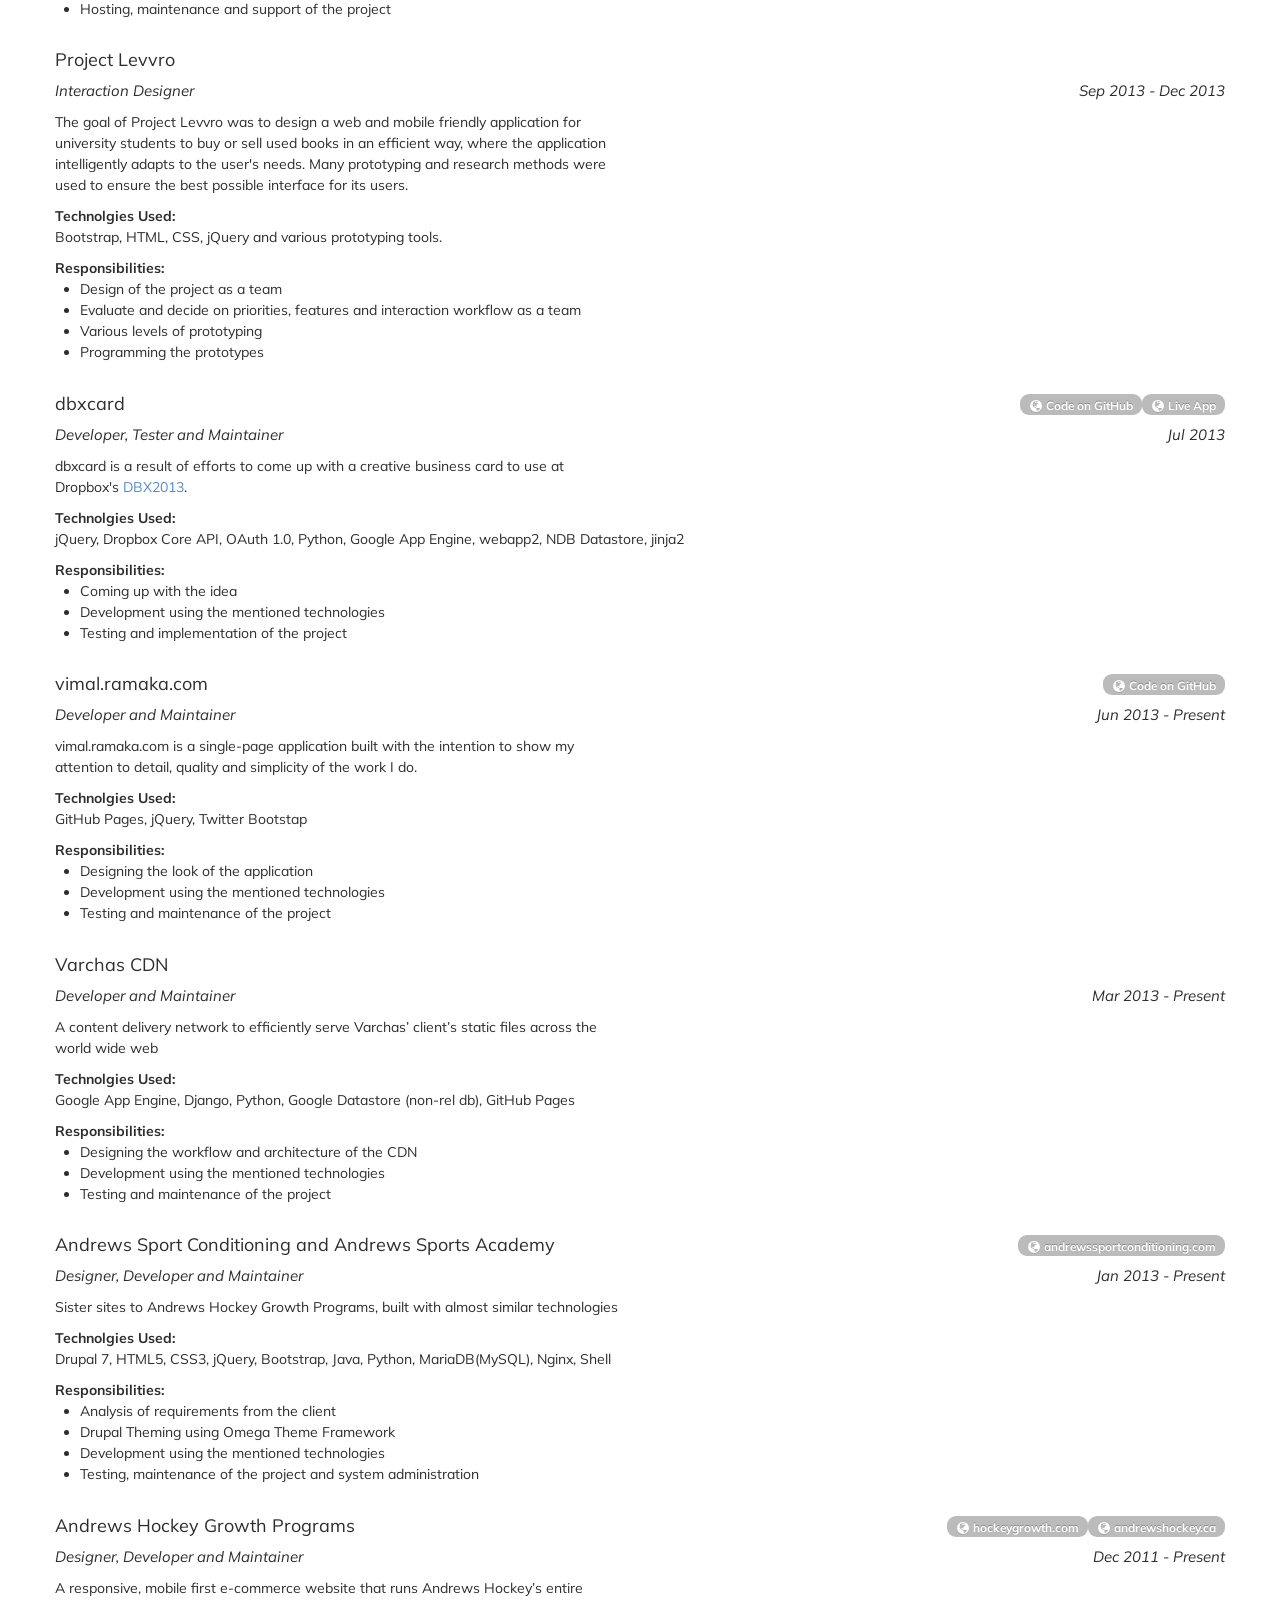
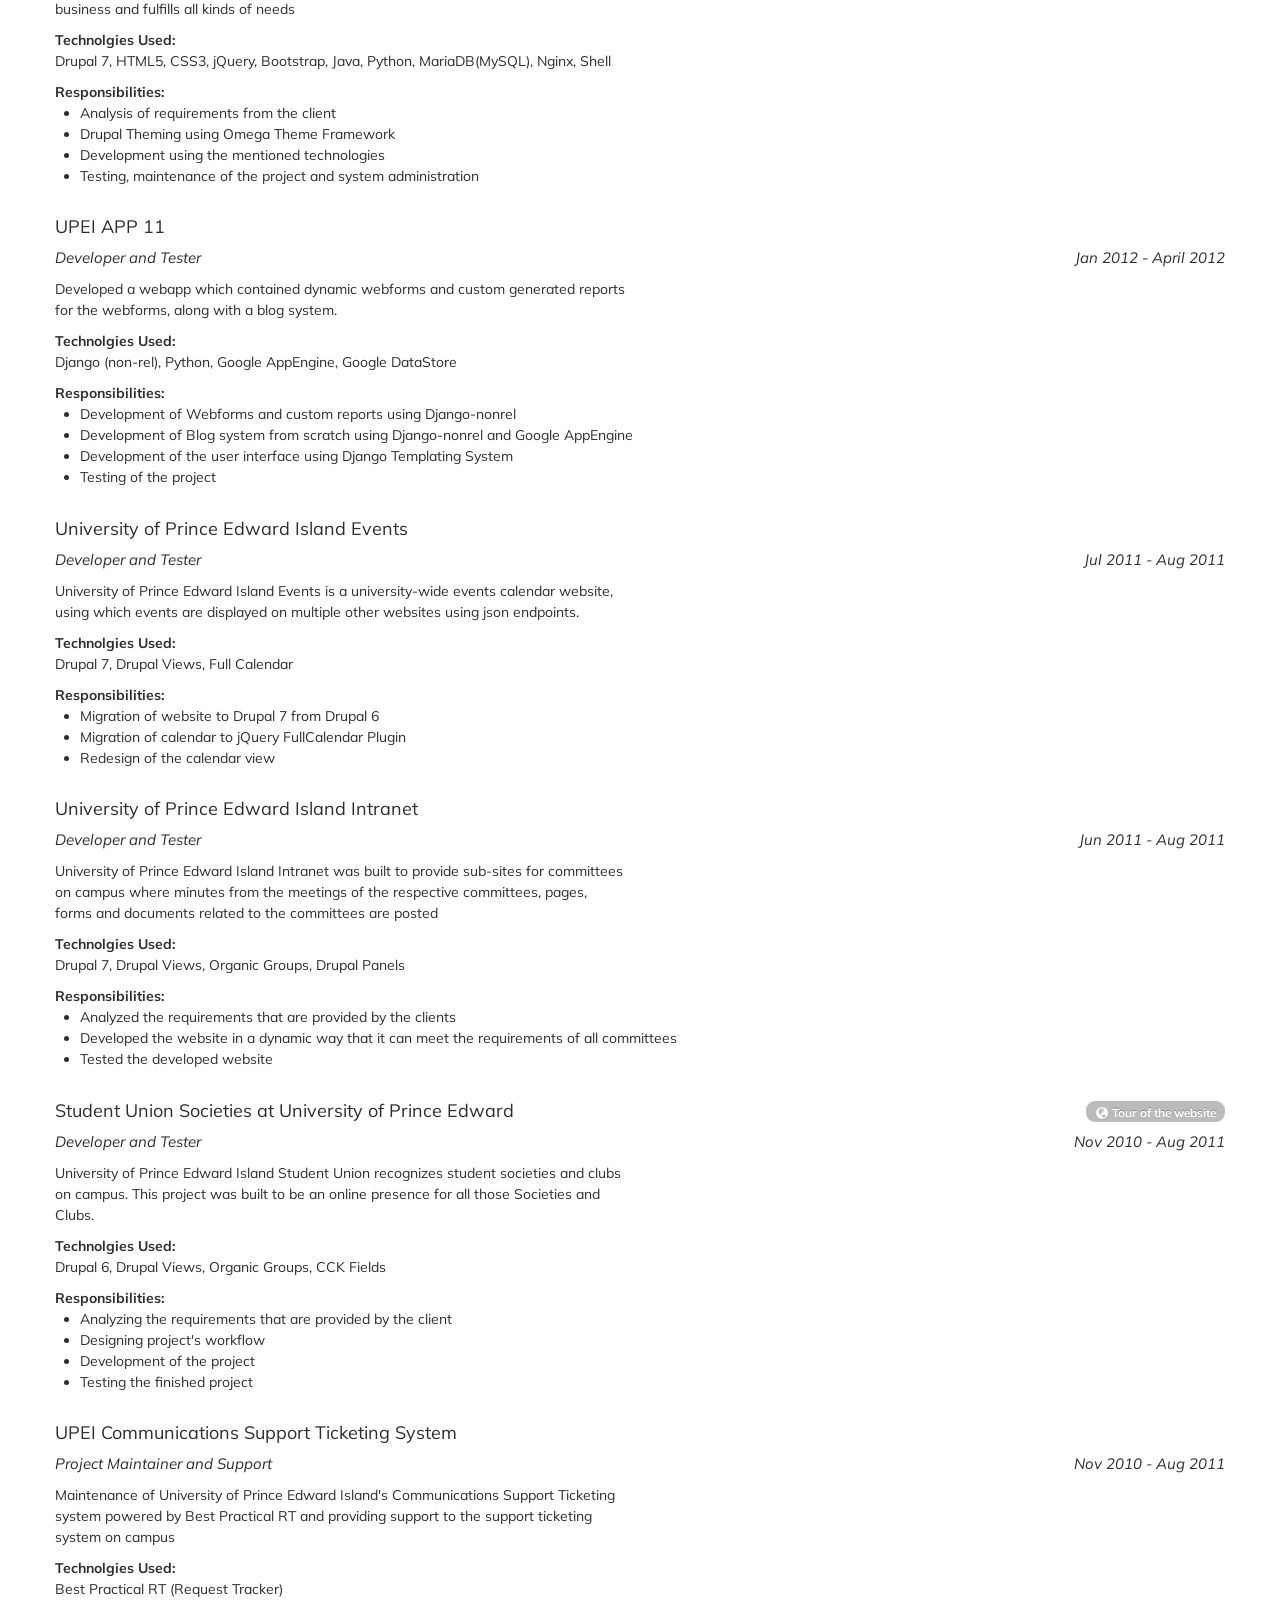
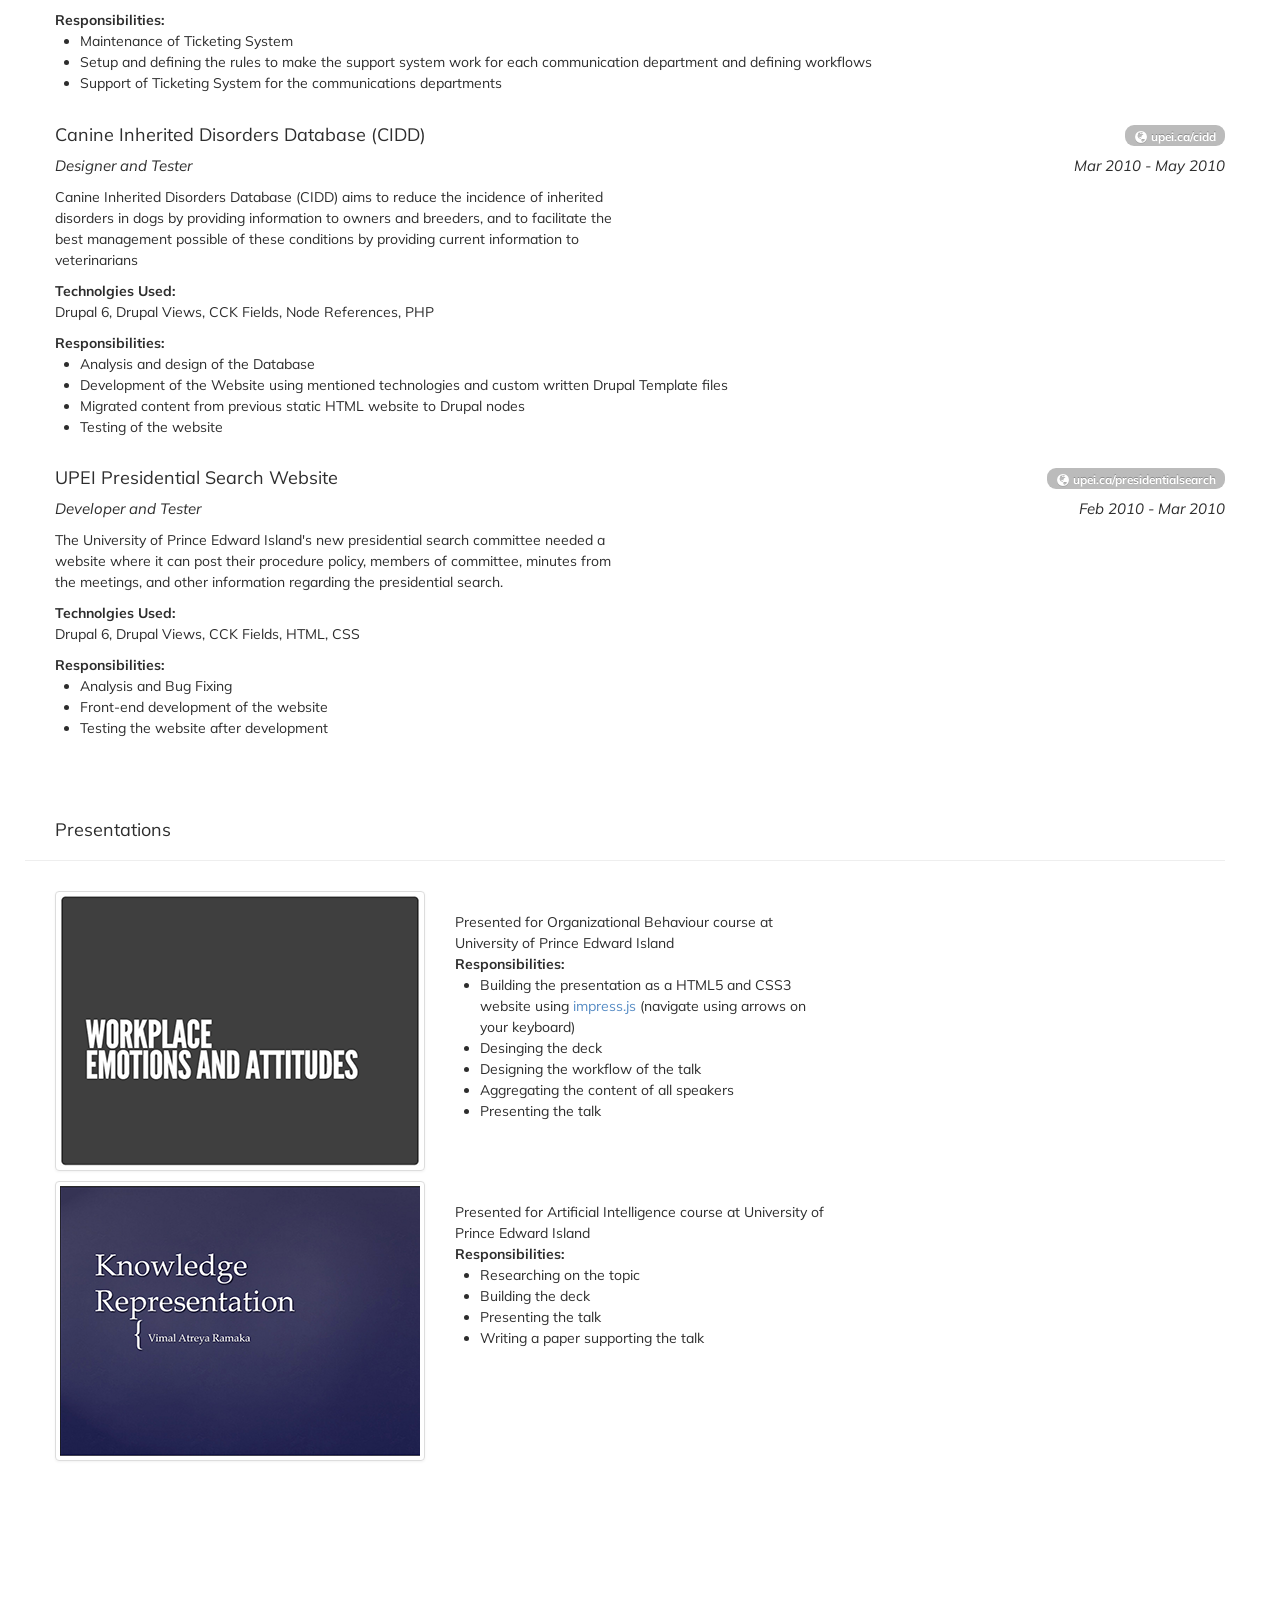
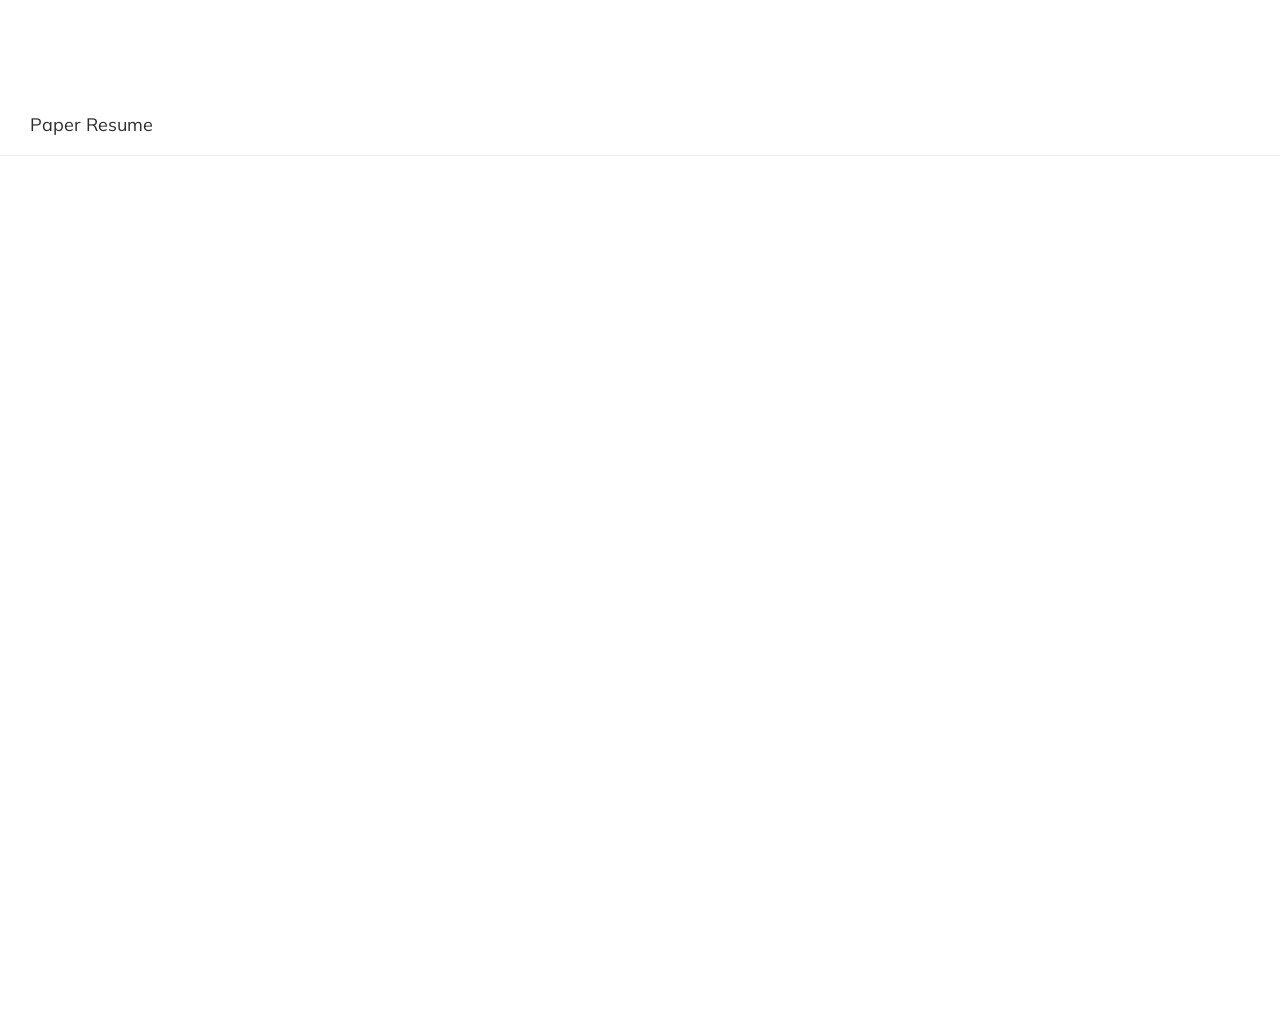
==== commit eadf299d: "link circ" ====
--- a/index.html
+++ b/index.html
@@ -120,6 +120,11 @@
                         </div>
 
                         <div class="span4">
+                            <h4 class="pull-right hidden-phone"><a href=
+                            "http://www.interfaithresearch.com" target=
+                            "_BLANK"><span class="badge"><em class=
+                            "icon-globe icon-white"></em>
+                            Visit Website</span></a></h4>
                         </div>
                     </div>
                     <div class="row">
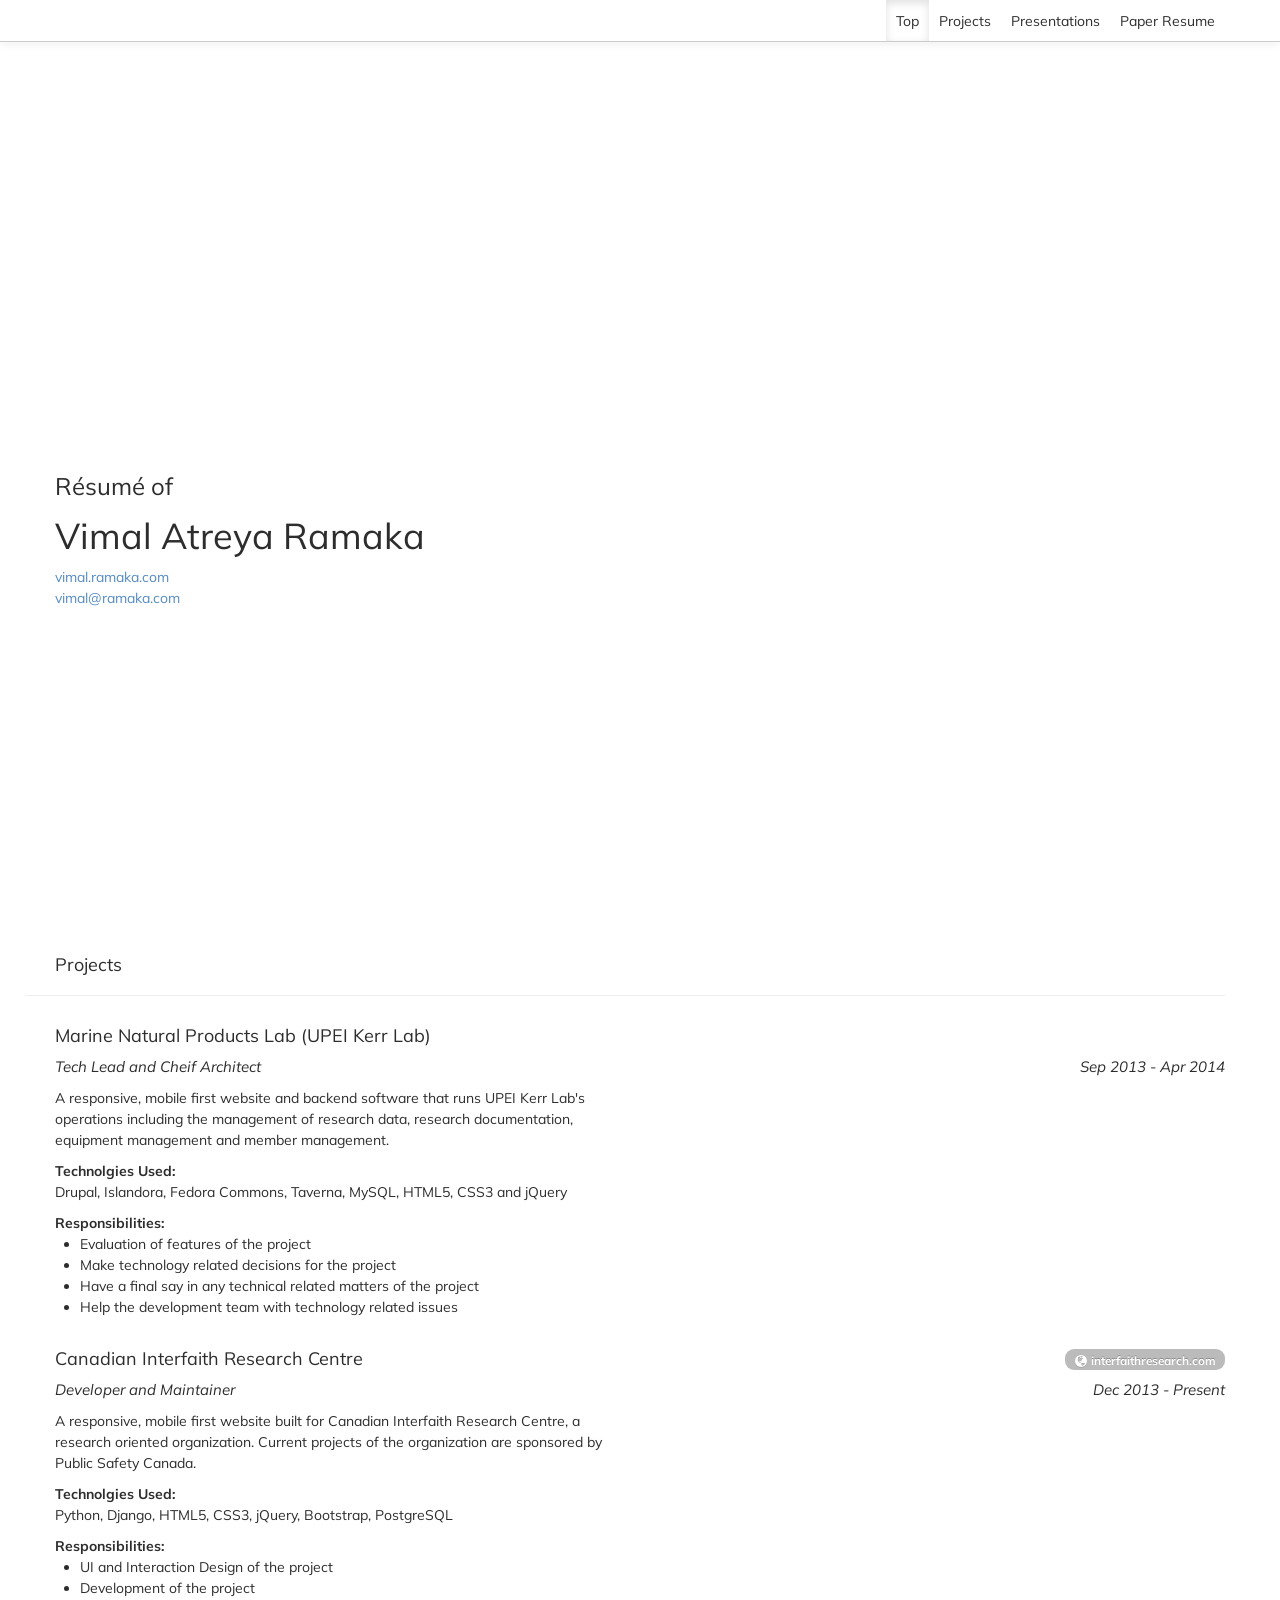
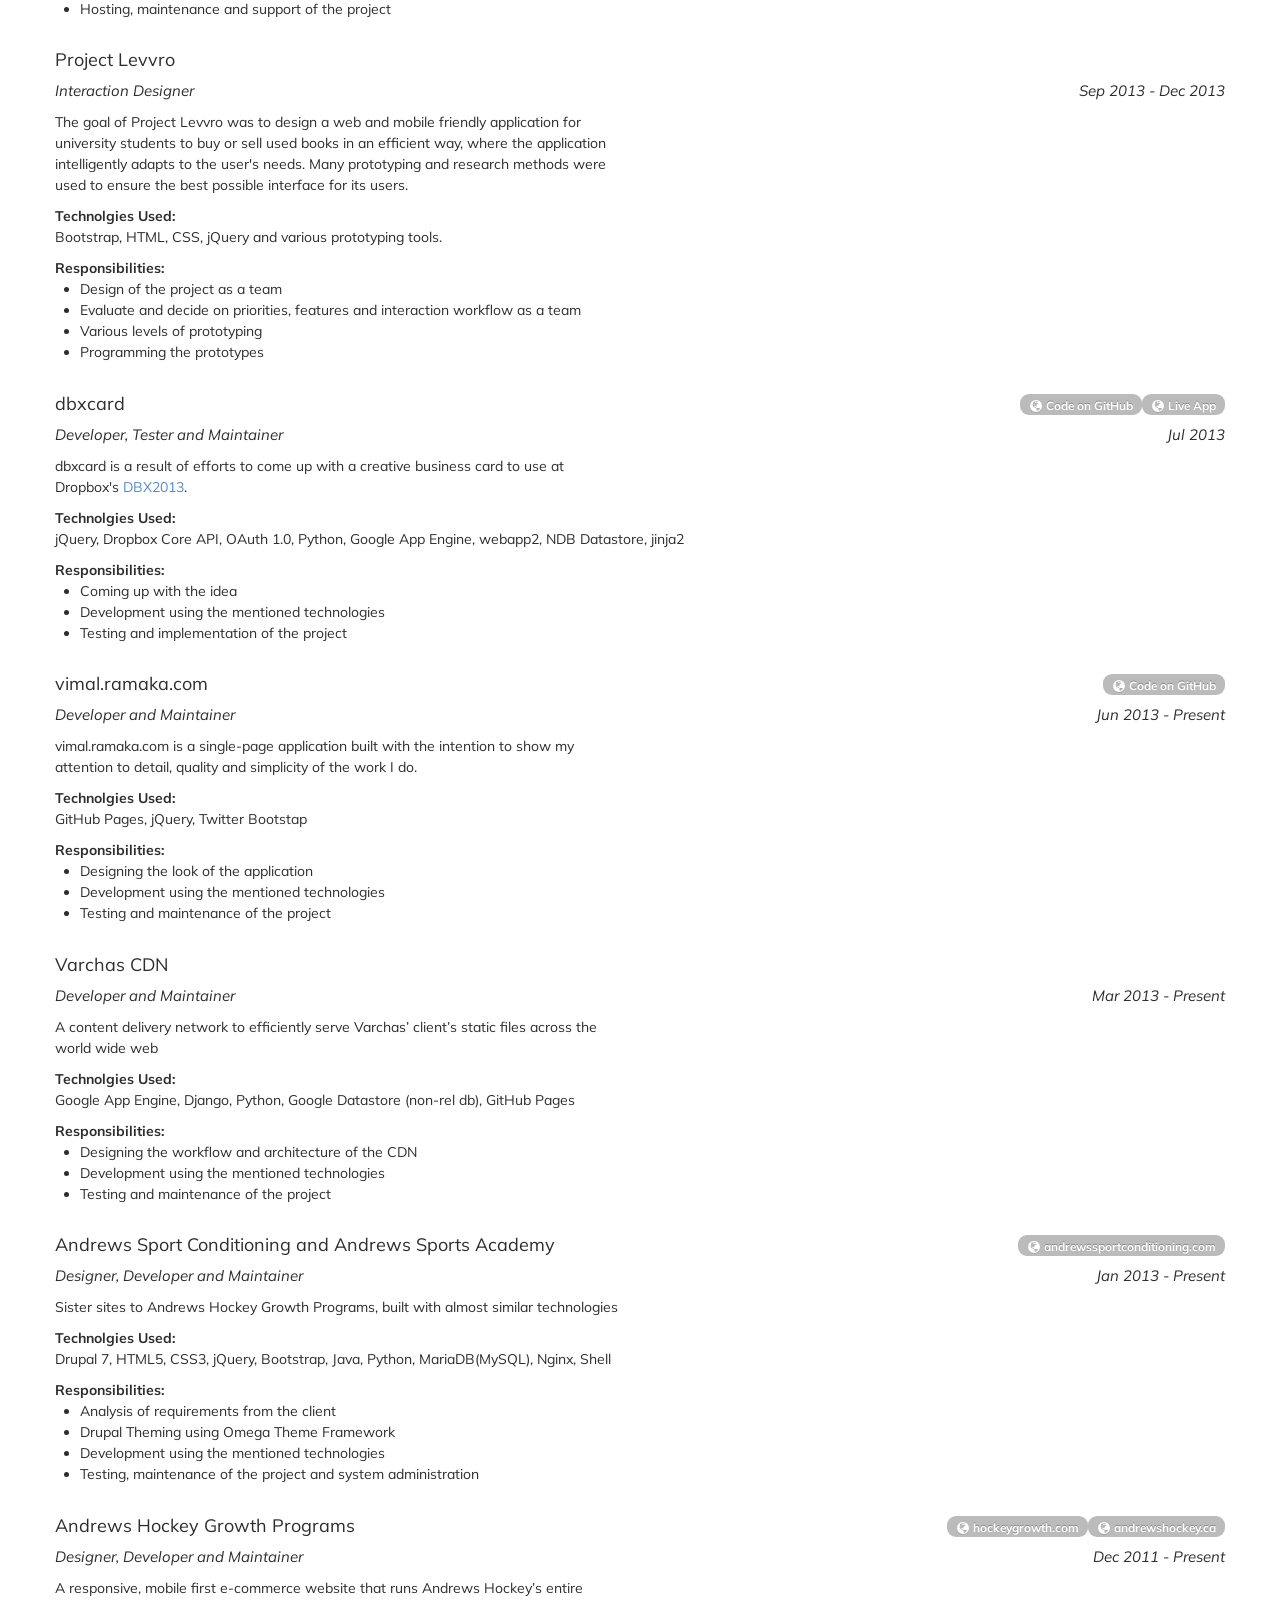
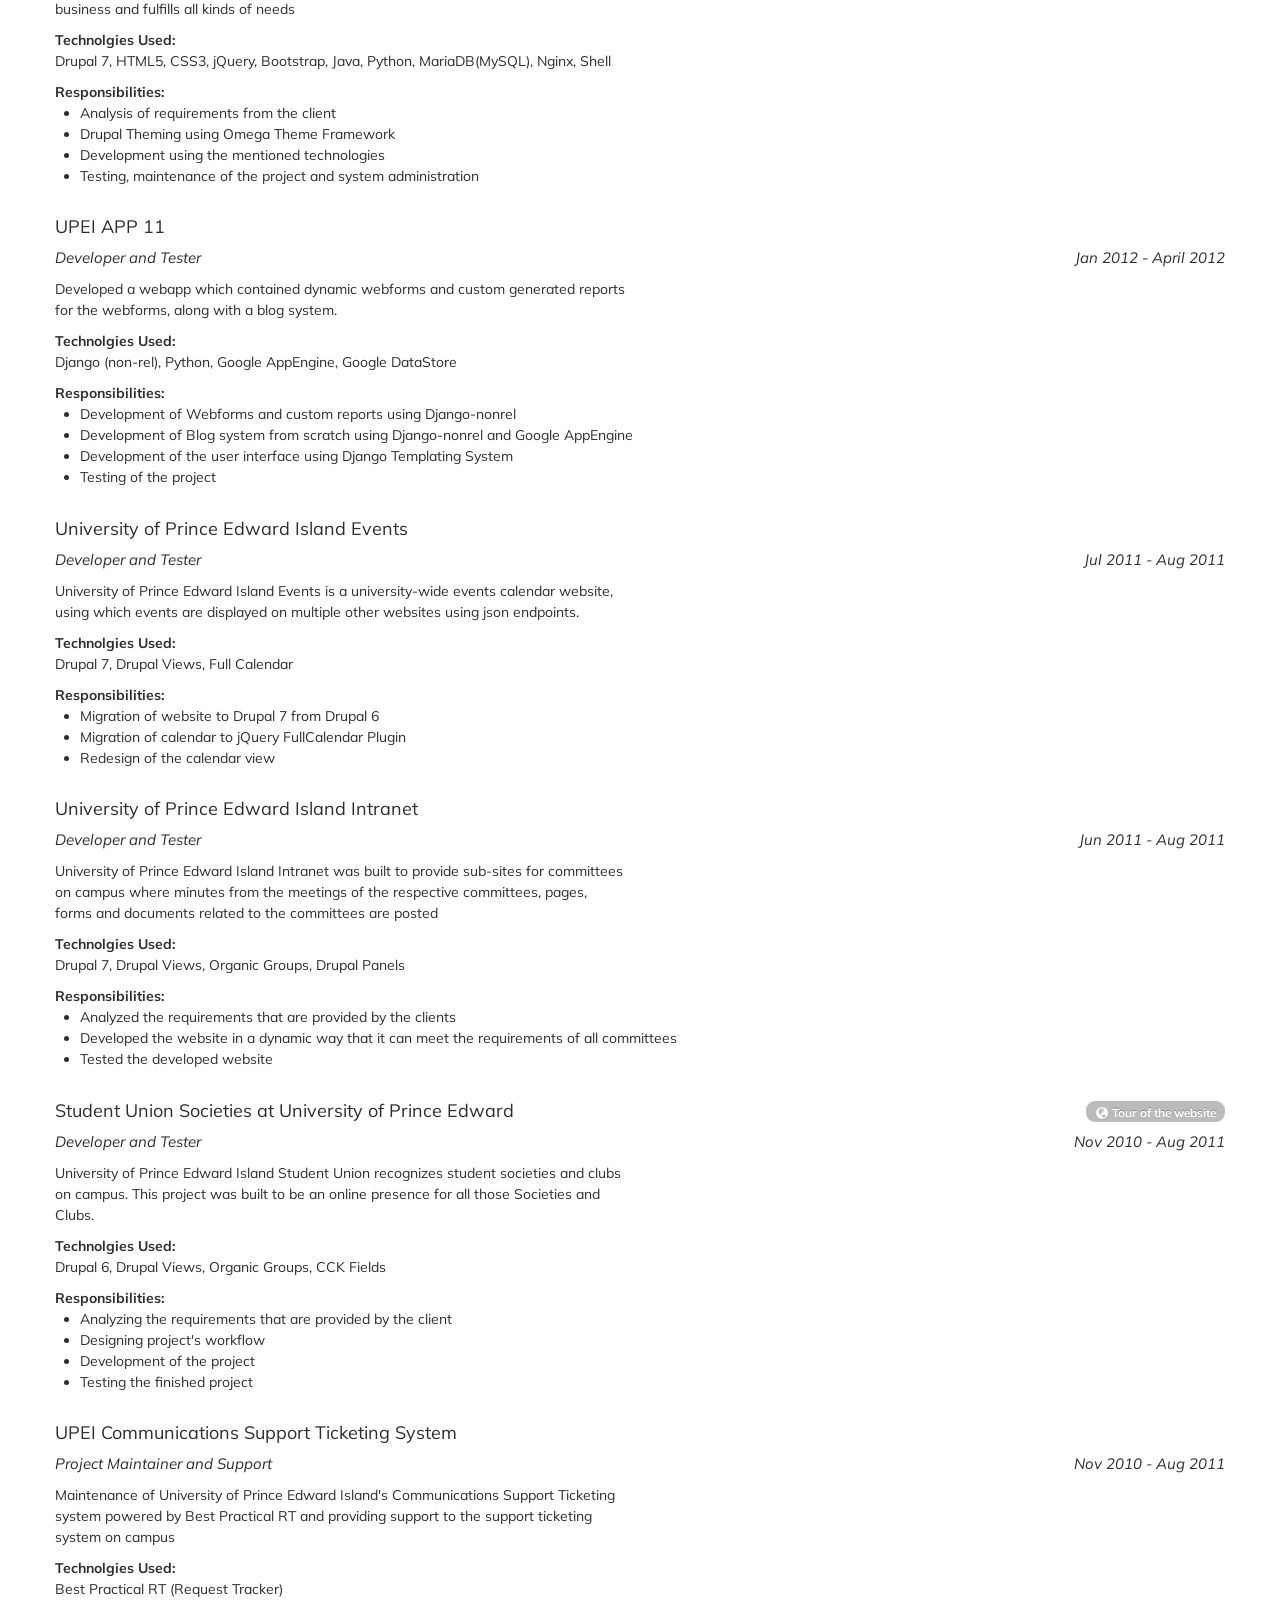
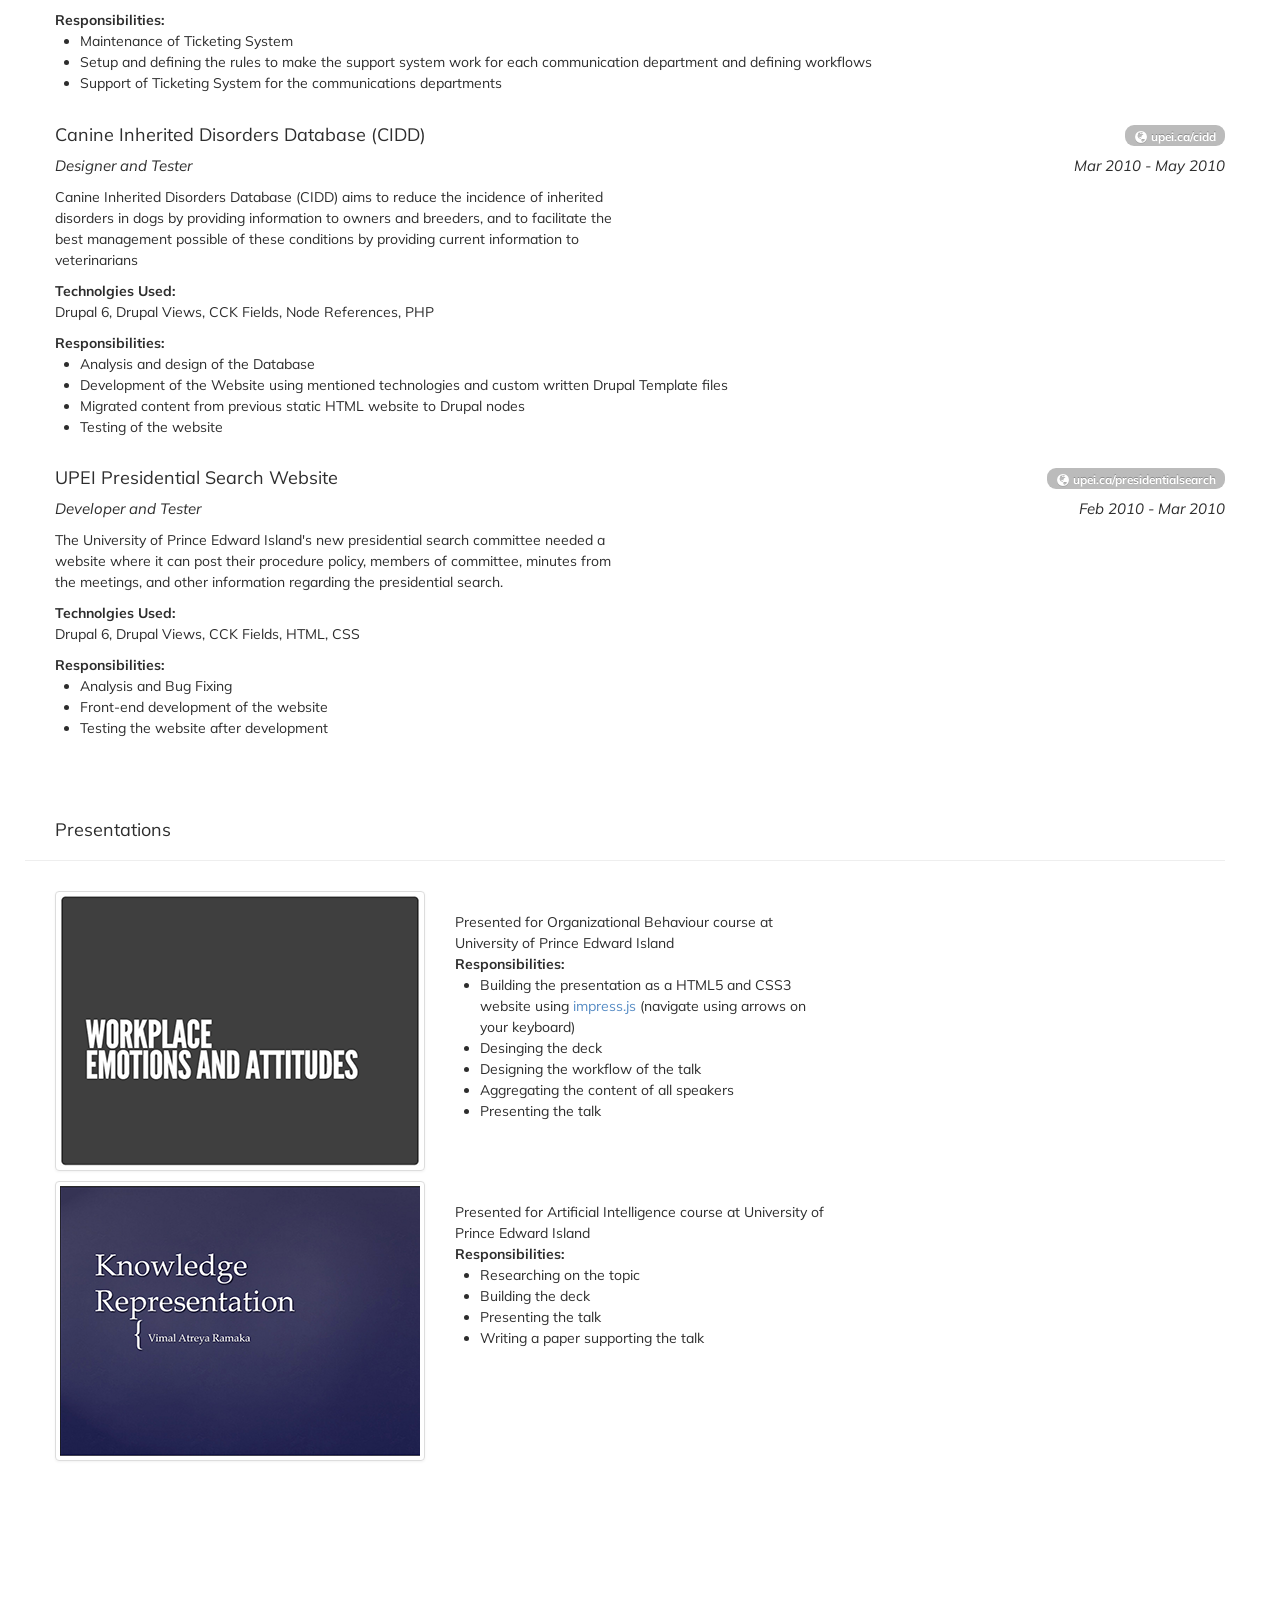
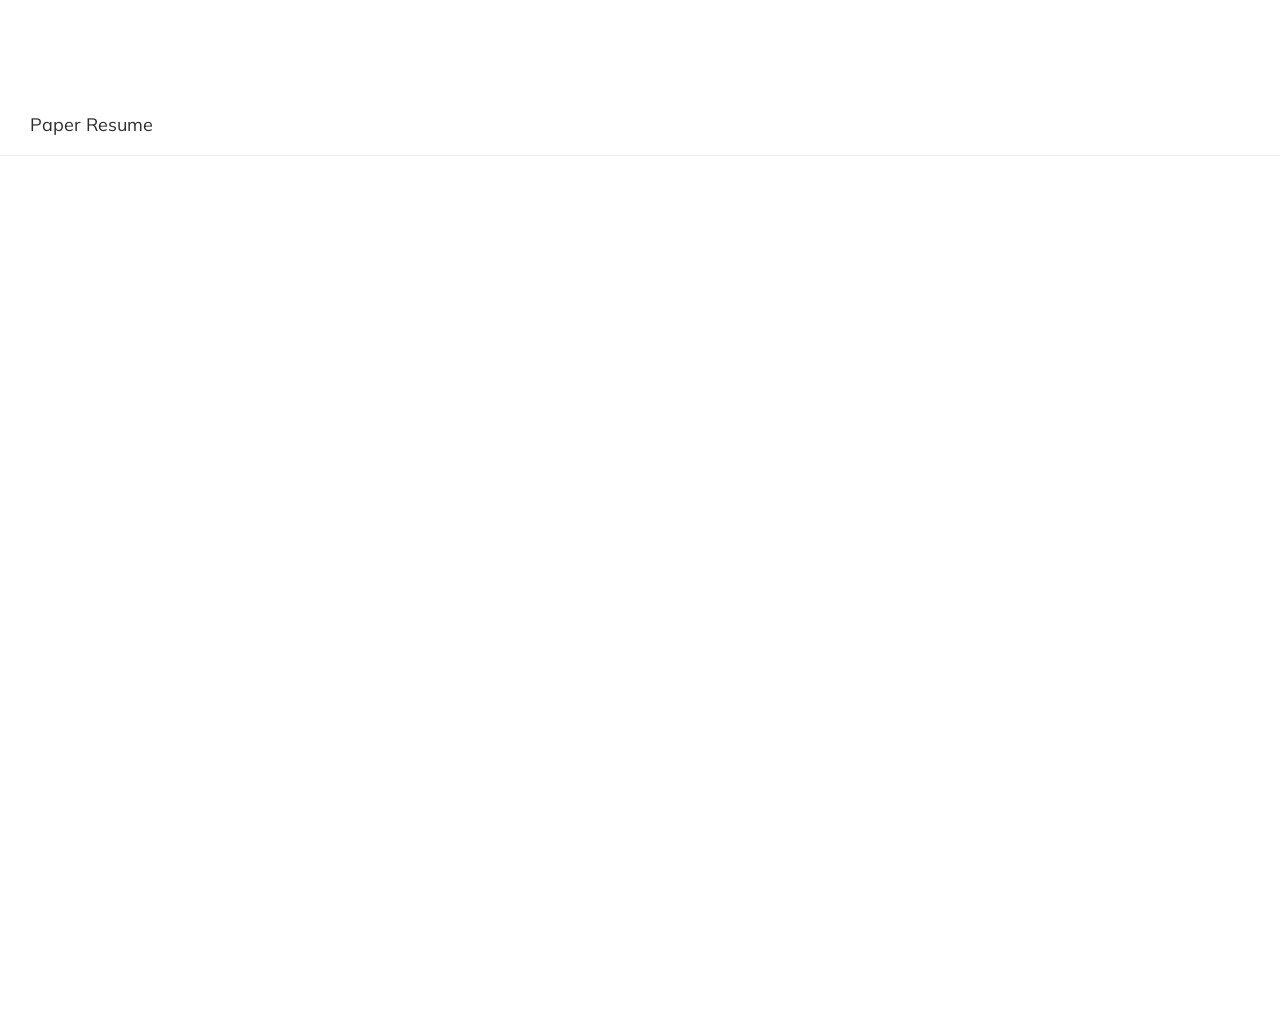
==== commit aaea8c29: "fix circ link" ====
--- a/index.html
+++ b/index.html
@@ -124,7 +124,7 @@
                             "http://www.interfaithresearch.com" target=
                             "_BLANK"><span class="badge"><em class=
                             "icon-globe icon-white"></em>
-                            Visit Website</span></a></h4>
+                            interfaithresearch.com</span></a></h4>
                         </div>
                     </div>
                     <div class="row">
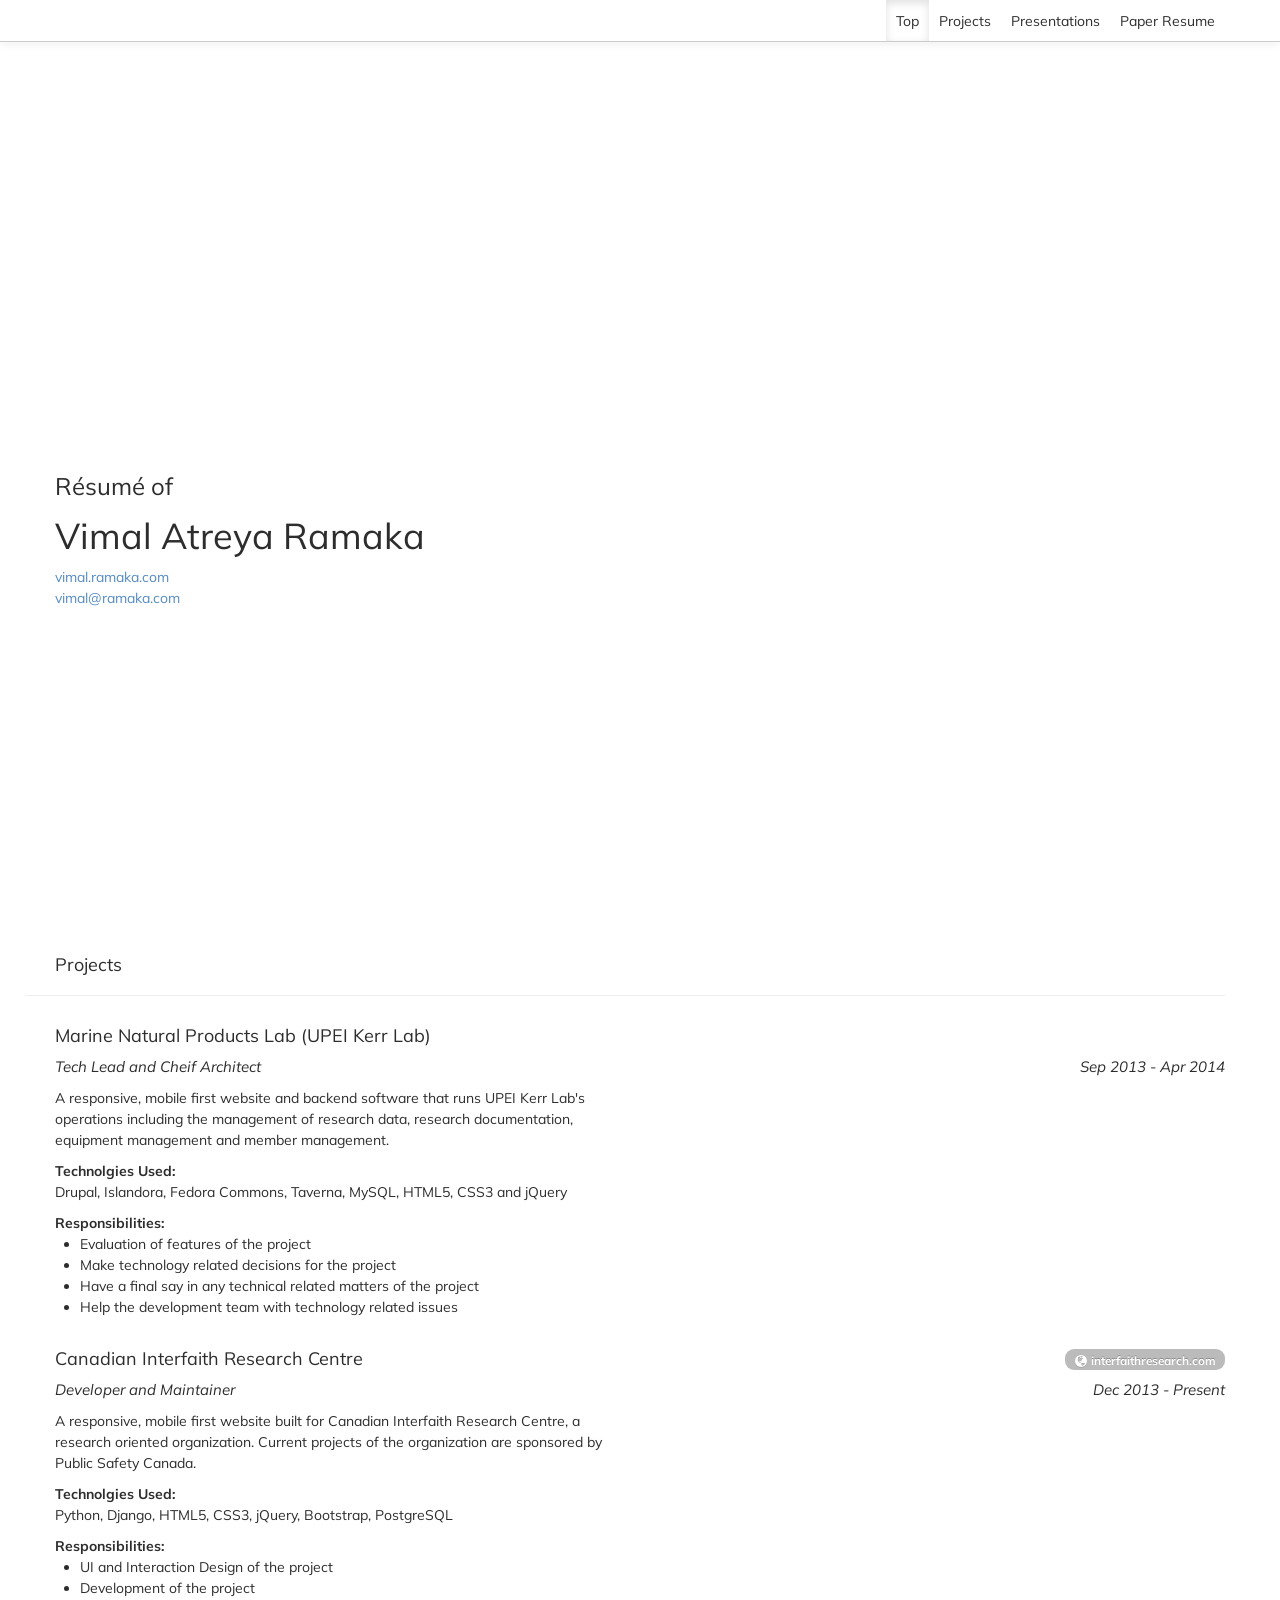
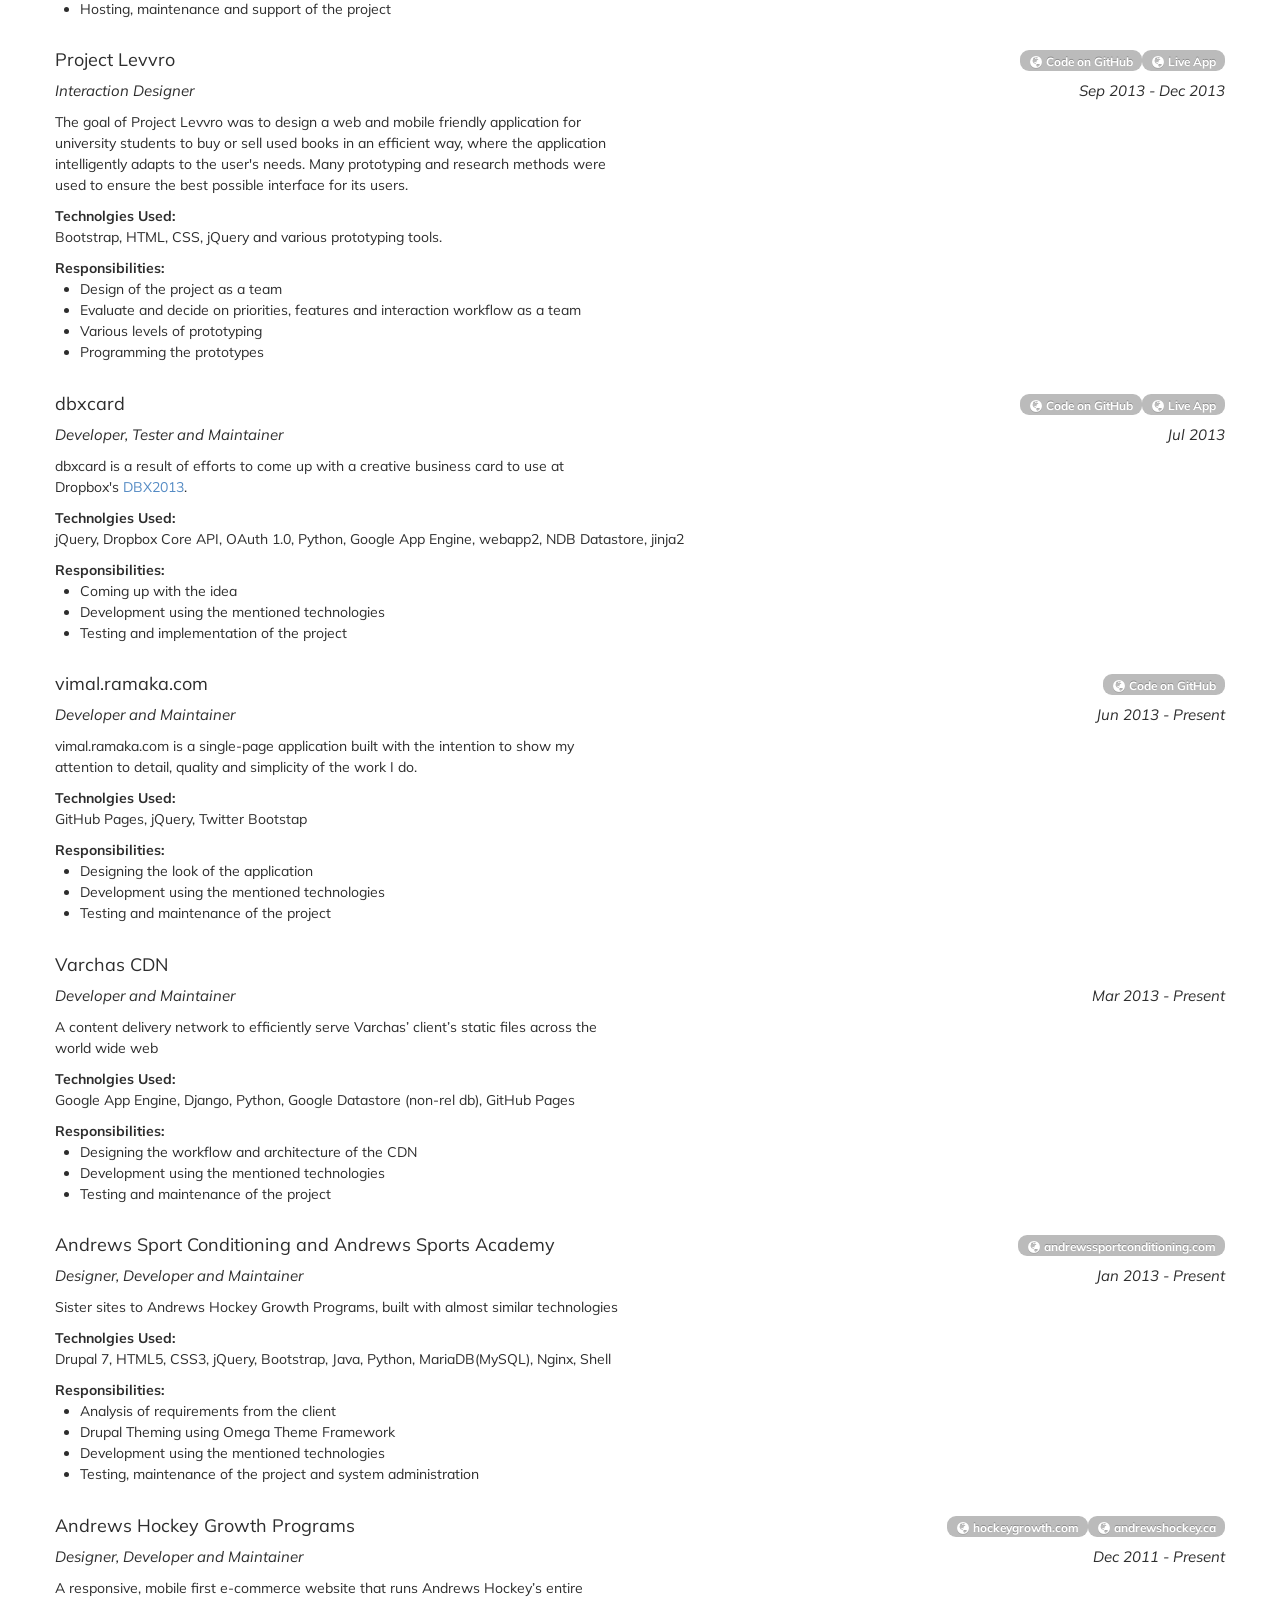
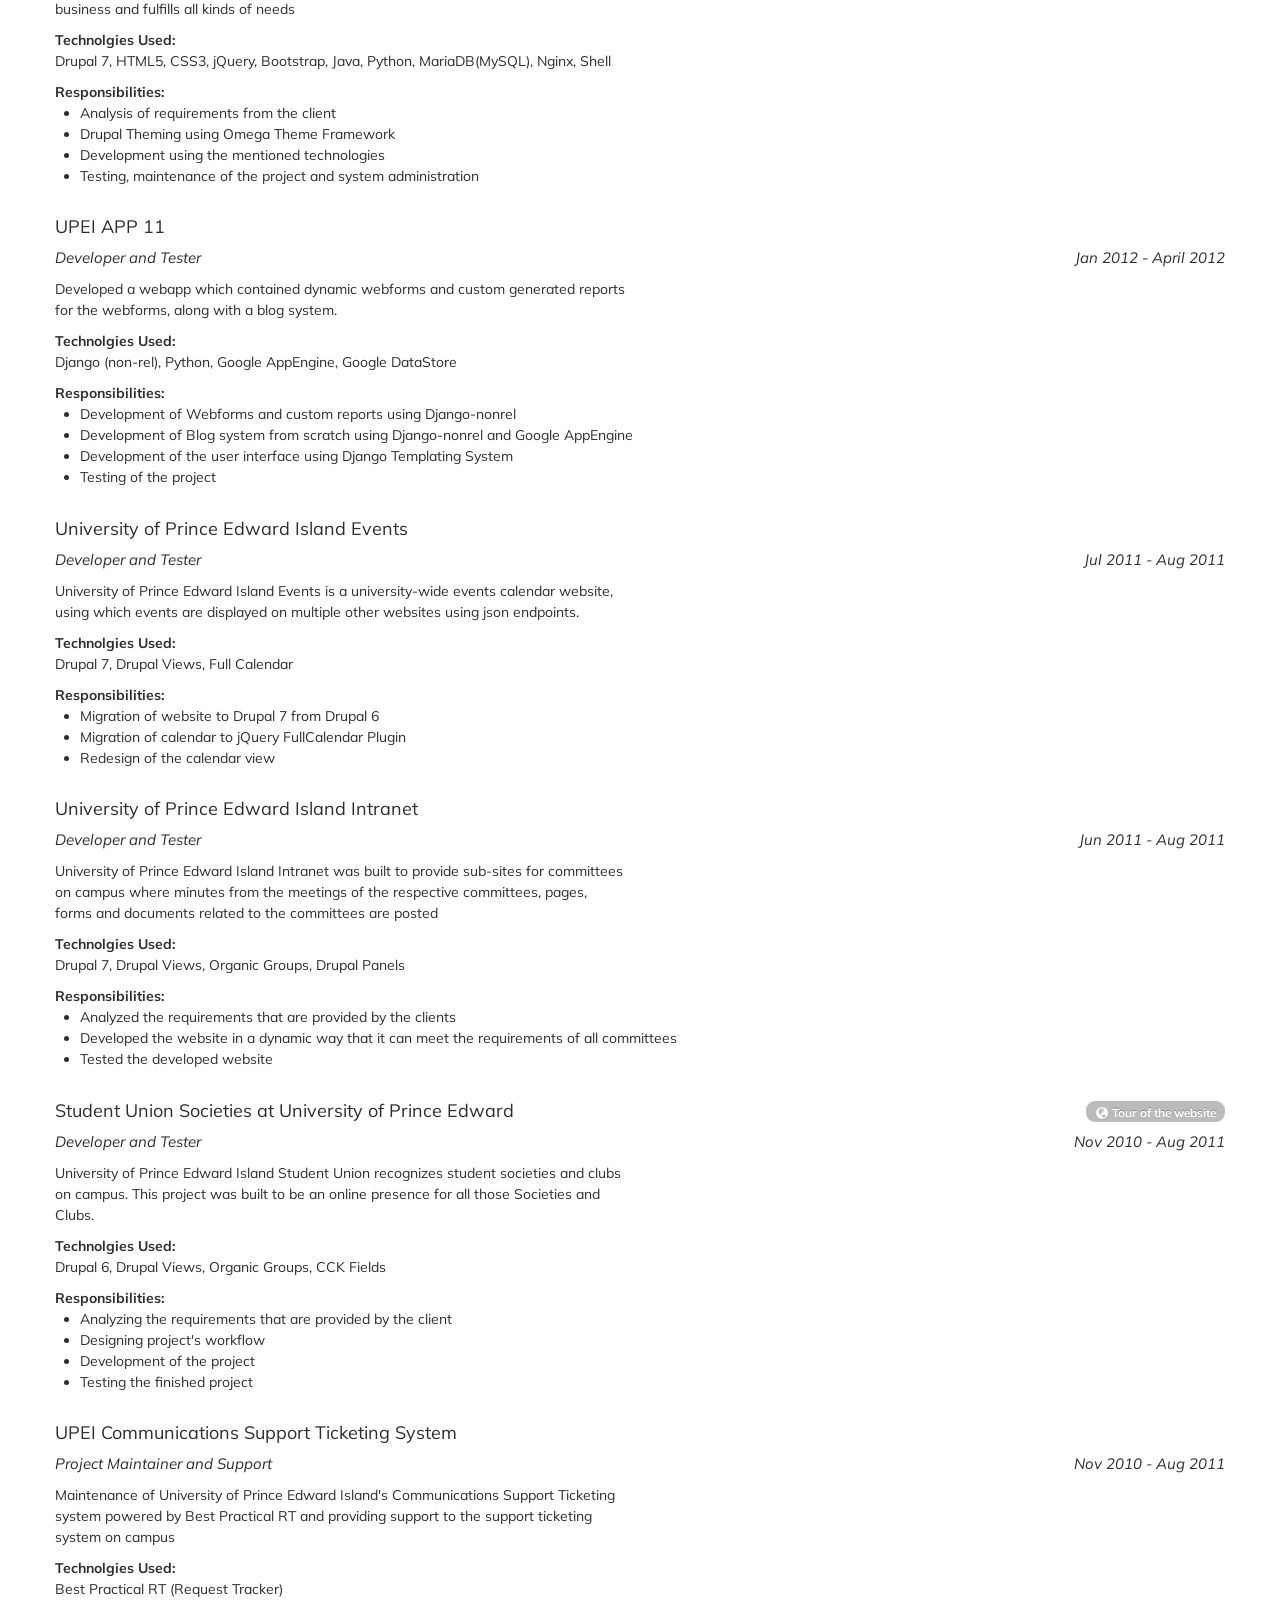
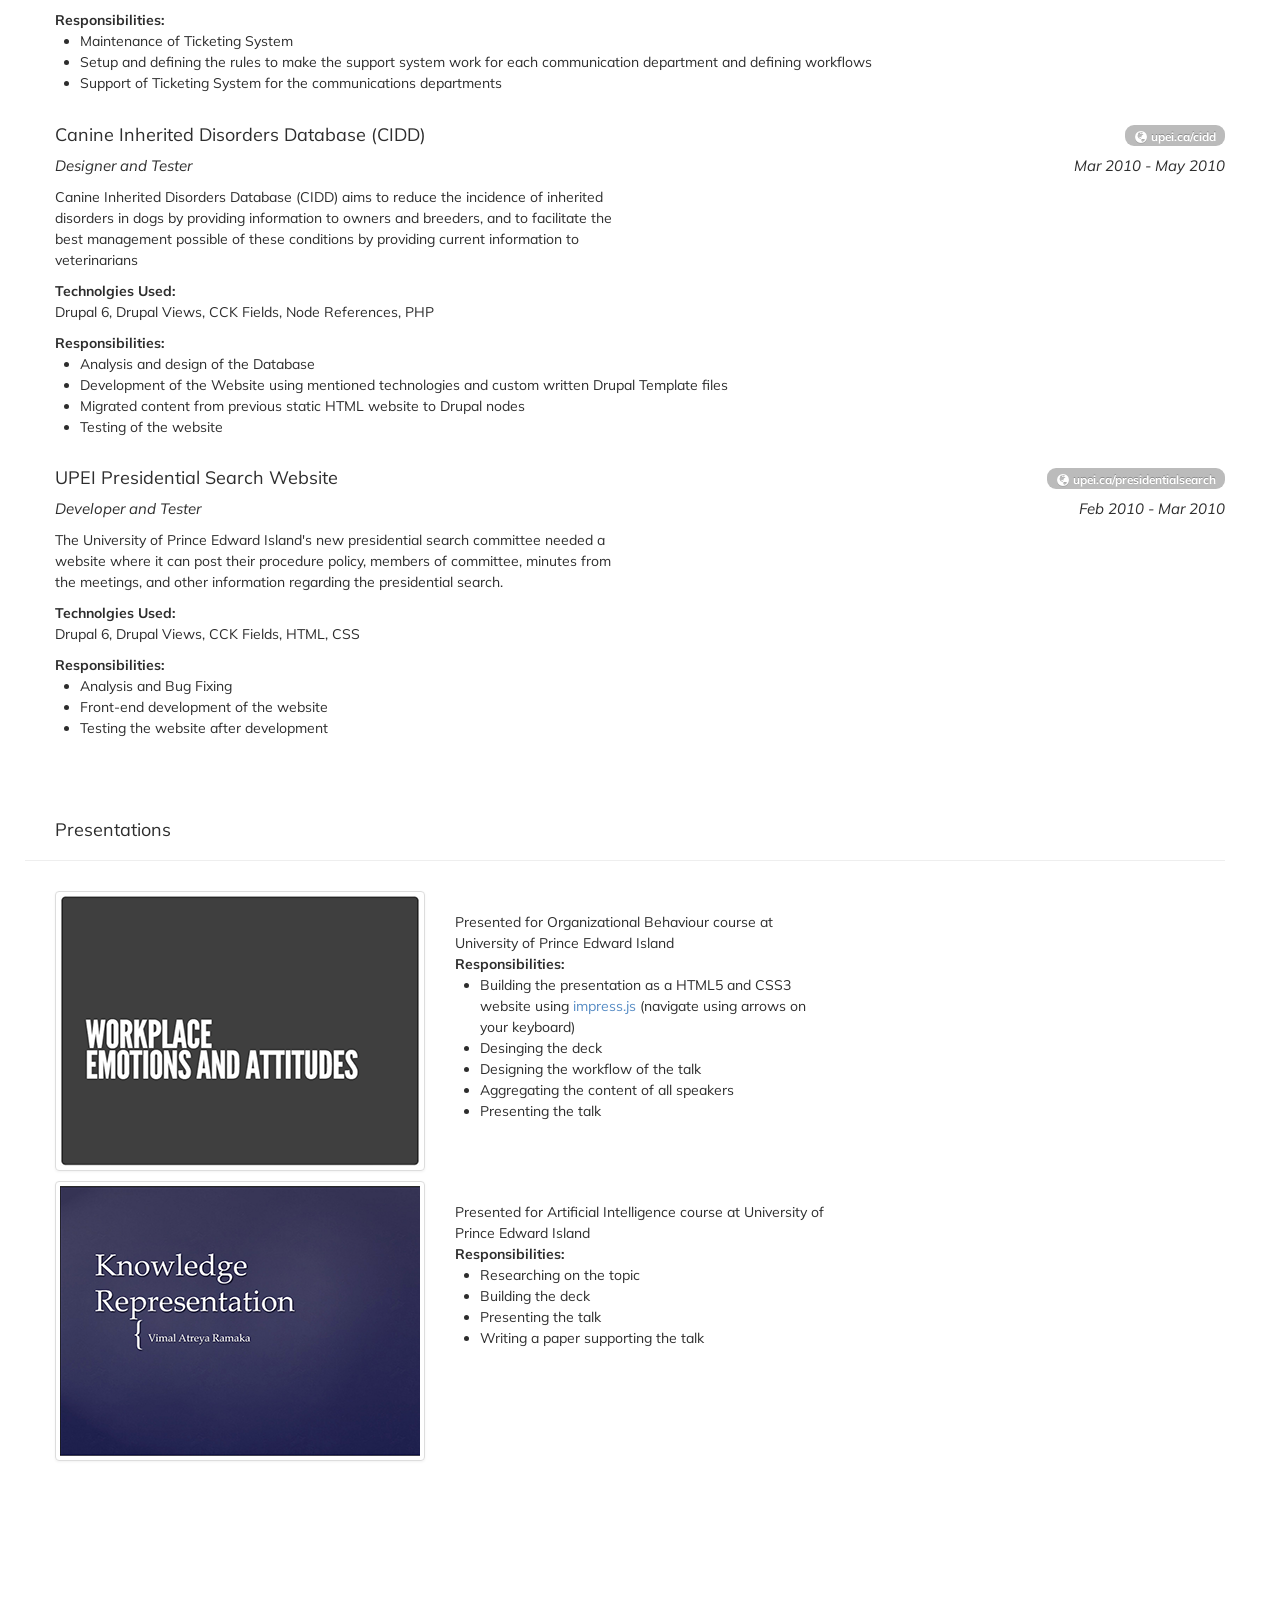
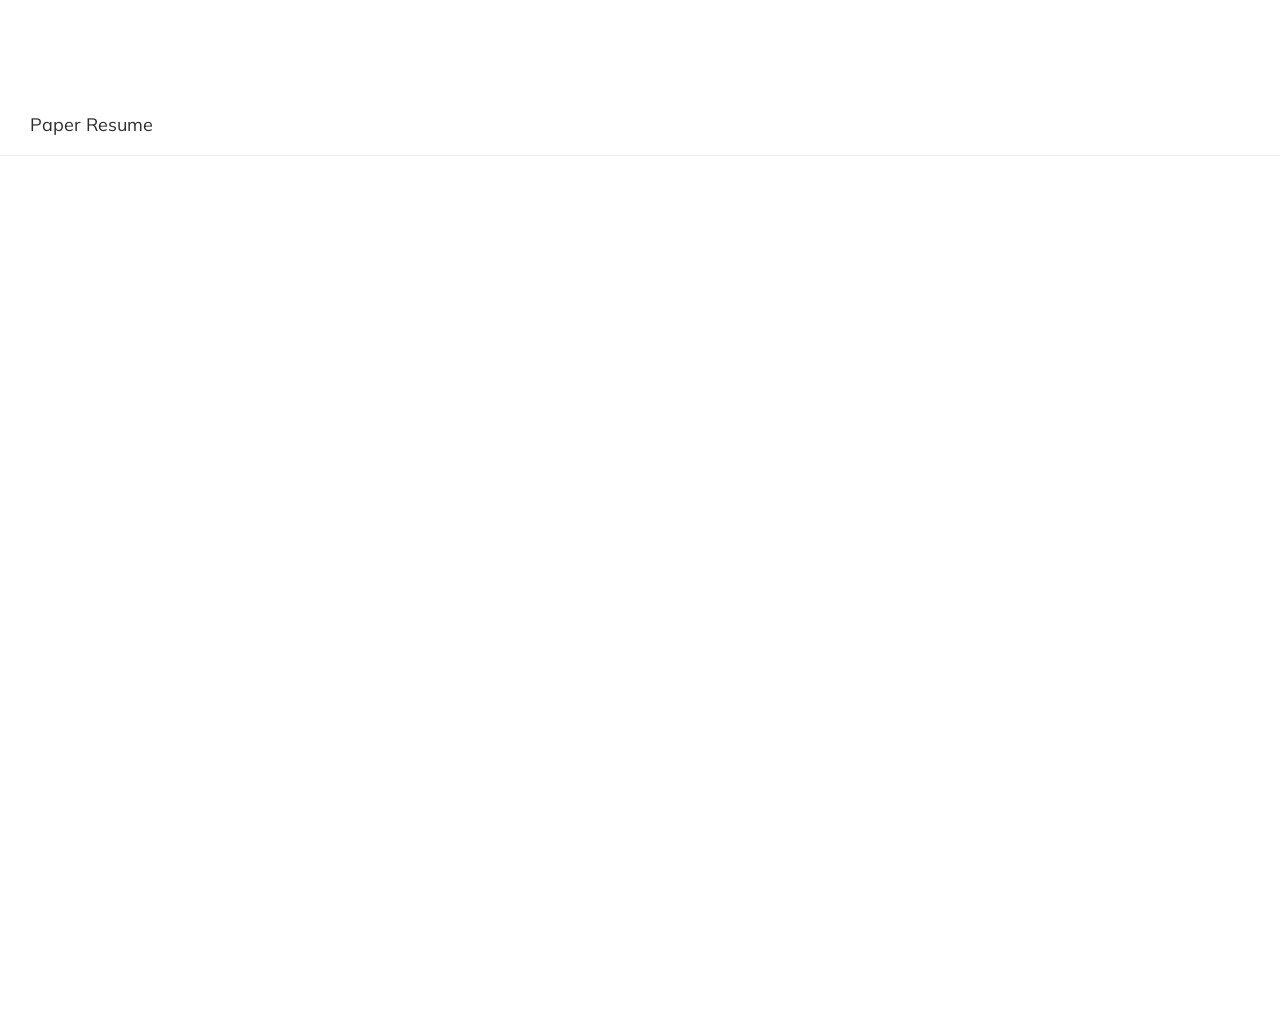
==== commit 8cdc0e4e: "levvro links" ====
--- a/index.html
+++ b/index.html
@@ -20,6 +20,11 @@
     <script src=
     "https://ajax.googleapis.com/ajax/libs/jquery/1.10.1/jquery.min.js"></script>
     <script src="res/js/res.js"></script>
+
+    <!-- start Mixpanel -->
+    <script type="text/javascript">(function(f,b){if(!b.__SV){var a,e,i,g;window.mixpanel=b;b._i=[];b.init=function(a,e,d){function f(b,h){var a=h.split(".");2==a.length&&(b=b[a[0]],h=a[1]);b[h]=function(){b.push([h].concat(Array.prototype.slice.call(arguments,0)))}}var c=b;"undefined"!==typeof d?c=b[d]=[]:d="mixpanel";c.people=c.people||[];c.toString=function(b){var a="mixpanel";"mixpanel"!==d&&(a+="."+d);b||(a+=" (stub)");return a};c.people.toString=function(){return c.toString(1)+".people (stub)"};i="disable track track_pageview track_links track_forms register register_once alias unregister identify name_tag set_config people.set people.set_once people.increment people.append people.track_charge people.clear_charges people.delete_user".split(" ");
+for(g=0;g<i.length;g++)f(c,i[g]);b._i.push([a,e,d])};b.__SV=1.2;a=f.createElement("script");a.type="text/javascript";a.async=!0;a.src="//cdn.mxpnl.com/libs/mixpanel-2.2.min.js";e=f.getElementsByTagName("script")[0];e.parentNode.insertBefore(a,e)}})(document,window.mixpanel||[]);
+mixpanel.init("02a9ee47768176c9376a4f91347414a7");</script><!-- end Mixpanel -->
 </head>
 
 <body class="preview" data-offset="80" data-spy="scroll" data-target=".navbar">
@@ -97,7 +102,7 @@
                     <div class="row">
                         <span class="span6 psectiontitle">Technolgies Used:</span><span class="span12">Drupal, Islandora, Fedora Commons, Taverna, MySQL, HTML5, CSS3 and jQuery</span>
                     </div>
-                    
+
                     <div class="row">
                         <div class="psectiontitle"><span class="span6">Responsibilities:</span></div>
                         <div class="span12">
@@ -140,7 +145,7 @@
                     <div class="row">
                         <span class="span6 psectiontitle">Technolgies Used:</span><span class="span12">Python, Django, HTML5, CSS3, jQuery, Bootstrap, PostgreSQL</span>
                     </div>
-                    
+
                     <div class="row">
                         <div class="psectiontitle"><span class="span6">Responsibilities:</span></div>
                         <div class="span12">
@@ -162,12 +167,23 @@
                         </div>
 
                         <div class="span4">
+                          <h4 class="pull-right hidden-phone"><a href=
+                          "https://var.github.io/levvro/" target=
+                          "_BLANK"><span class="badge"><em class=
+                          "icon-globe icon-white"></em>
+                          Live App</span></a></h4>
+                          <h4 class="pull-right hidden-phone"><a href=
+                          "https://github.com/var/levvro" target=
+                          "_BLANK"><span class="badge"><em class=
+                          "icon-globe icon-white"></em>
+                          Code on GitHub</span></a></h4>
                         </div>
                     </div>
                     <div class="row">
                         <div class="span6">
                             <span class="project-position">Interaction Designer</span>
                         </div>
+
                         <div class="span6">
                             <span class="pull-right pdate">Sep 2013 - Dec 2013</span>
                         </div>
@@ -177,7 +193,7 @@
                     <div class="row">
                         <span class="span6 psectiontitle">Technolgies Used:</span><span class="span12">Bootstrap, HTML, CSS, jQuery and various prototyping tools.</span>
                     </div>
-                    
+
                     <div class="row">
                         <div class="psectiontitle"><span class="span6">Responsibilities:</span></div>
                         <div class="span12">
@@ -191,7 +207,7 @@
                     </div>
                 </div>
                 <!-- a project ends -->
-                
+
                 <!-- a project starts -->
                 <div class="project">
                     <div class="row">
@@ -225,7 +241,7 @@
                     <div class="row">
                         <span class="span6 psectiontitle">Technolgies Used:</span><span class="span12">jQuery, Dropbox Core API, OAuth 1.0, Python, Google App Engine, webapp2, NDB Datastore, jinja2</span>
                     </div>
-                    
+
                     <div class="row">
                         <div class="psectiontitle"><span class="span6">Responsibilities:</span></div>
                         <div class="span12">
@@ -238,14 +254,14 @@
                     </div>
                 </div>
                 <!-- a project ends -->
-                
+
                 <!-- a project starts -->
                 <div class="project">
                     <div class="row">
                         <div class="span8">
                             <h4>vimal.ramaka.com</h4>
                         </div>
-                        
+
                         <div class="span4">
                             <h4 class="pull-right hidden-phone"><a href=
                             "https://github.com/var/vimal.ramaka.com" target=
@@ -267,7 +283,7 @@
                     <div class="row">
                         <span class="span6 psectiontitle">Technolgies Used:</span><span class="span12">GitHub Pages, jQuery, Twitter Bootstap</span>
                     </div>
-                    
+
                     <div class="row">
                         <div class="psectiontitle"><span class="span6">Responsibilities:</span></div>
                         <div class="span12">
@@ -304,7 +320,7 @@
                     <div class="row">
                         <span class="span6 psectiontitle">Technolgies Used:</span><span class="span12">Google App Engine, Django, Python, Google Datastore (non-rel db), GitHub Pages</span>
                     </div>
-                    
+
                     <div class="row">
                         <div class="psectiontitle"><span class="span6">Responsibilities:</span></div>
                         <div class="span12">
@@ -346,7 +362,7 @@
                     <div class="row">
                         <span class="span6 psectiontitle">Technolgies Used:</span><span class="span12">Drupal 7, HTML5, CSS3, jQuery, Bootstrap, Java, Python, MariaDB(MySQL), Nginx, Shell</span>
                     </div>
-                    
+
                     <div class="row">
                         <div class="psectiontitle"><span class="span6">Responsibilities:</span></div>
                         <div class="span12">
@@ -395,7 +411,7 @@
                     <div class="row">
                         <span class="span6 psectiontitle">Technolgies Used:</span><span class="span12">Drupal 7, HTML5, CSS3, jQuery, Bootstrap, Java, Python, MariaDB(MySQL), Nginx, Shell</span>
                     </div>
-                    
+
                     <div class="row">
                         <div class="psectiontitle"><span class="span6">Responsibilities:</span></div>
                         <div class="span12">
@@ -430,7 +446,7 @@
                     <div class="row">
                         <span class="span6 psectiontitle">Technolgies Used:</span><span class="span12">Django (non-rel), Python, Google AppEngine, Google DataStore</span>
                     </div>
-                    
+
                     <div class="row">
                         <div class="psectiontitle"><span class="span6">Responsibilities:</span></div>
                         <div class="span12">
@@ -468,7 +484,7 @@
                     <div class="row">
                         <span class="span6 psectiontitle">Technolgies Used:</span><span class="span12">Drupal 7, Drupal Views, Full Calendar</span>
                     </div>
-                    
+
                     <div class="row">
                         <div class="psectiontitle"><span class="span6">Responsibilities:</span></div>
                         <div class="span12">
@@ -505,7 +521,7 @@
                     <div class="row">
                         <span class="span6 psectiontitle">Technolgies Used:</span><span class="span12">Drupal 7, Drupal Views, Organic Groups, Drupal Panels</span>
                     </div>
-                    
+
                     <div class="row">
                         <div class="psectiontitle"><span class="span6">Responsibilities:</span></div>
                         <div class="span12">
@@ -547,7 +563,7 @@
                     <div class="row">
                         <span class="span6 psectiontitle">Technolgies Used:</span><span class="span12">Drupal 6, Drupal Views, Organic Groups, CCK Fields</span>
                     </div>
-                    
+
                     <div class="row">
                         <div class="psectiontitle"><span class="span6">Responsibilities:</span></div>
                         <div class="span12">
@@ -582,7 +598,7 @@
                     <div class="row">
                         <span class="span6 psectiontitle">Technolgies Used:</span><span class="span12">Best Practical RT (Request Tracker)</span>
                     </div>
-                    
+
                     <div class="row">
                         <div class="psectiontitle"><span class="span6">Responsibilities:</span></div>
                         <div class="span12">
@@ -624,7 +640,7 @@
                     <div class="row">
                         <span class="span6 psectiontitle">Technolgies Used:</span><span class="span12">Drupal 6, Drupal Views, CCK Fields, Node References, PHP</span>
                     </div>
-                    
+
                     <div class="row">
                         <div class="psectiontitle"><span class="span6">Responsibilities:</span></div>
                         <div class="span12">
@@ -666,12 +682,12 @@
                     <div class="row">
                         <span class="span6 psectiontitle">Technolgies Used:</span><span class="span12">Drupal 6, Drupal Views, CCK Fields, HTML, CSS</span>
                     </div>
-                    
-                    <div class="row">
-                        <div class="psectiontitle"><span class="span6">Responsibilities:</span></div>
-                        <div class="span12">
-                            <ul>
-                                <li>Analysis and Bug Fixing</li> 
+
+                    <div class="row">
+                        <div class="psectiontitle"><span class="span6">Responsibilities:</span></div>
+                        <div class="span12">
+                            <ul>
+                                <li>Analysis and Bug Fixing</li>
                                 <li>Front-end development of the website</li>
                                 <li>Testing the website after development</li>
                             </ul>
@@ -697,7 +713,7 @@
               </a>
             </span>
             <span class="span4">
-                
+
                     <span class="row">Presented for Organizational Behaviour course at University of Prince Edward Island</span>
                     <span class="psectiontitle">Responsibilities:</span>
                     <ul>
@@ -709,7 +725,7 @@
                 </ul>
             </span>
         </div>
-          
+
           <div class="row talk">
             <span class="span4">
               <a href="https://speakerdeck.com/var/knowledge-representation" target="_blank" class="thumbnail">
@@ -717,7 +733,7 @@
               </a>
             </span>
             <span class="span4">
-                
+
                     <span class="row">Presented for Artificial Intelligence course at University of Prince Edward Island</span>
                     <span class="psectiontitle">Responsibilities:</span>
                     <ul>
@@ -756,14 +772,14 @@
     <!-- Le javascript
     ================================================== -->
     <!-- Placed at the end of the document so the pages load faster -->
-    <script src="res/js/bootstrap.min.js"></script> <script src="res/js/jquery.sticky.js"></script>  
+    <script src="res/js/bootstrap.min.js"></script> <script src="res/js/jquery.sticky.js"></script>
     <!-- Google Analyics -->
     <script type="text/javascript">
 var _gaq = _gaq || [];
 _gaq.push(['_setAccount', 'UA-42411773-2']);
 _gaq.push(['_trackPageview']);
 (function() {
-var ga = document.createElement('script'); ga.type = 'text/javascript'; ga.async = true; 
+var ga = document.createElement('script'); ga.type = 'text/javascript'; ga.async = true;
 
 ga.src = ('https:' == document.location.protocol ? 'https://' : 'http://') + 'stats.g.doubleclick.net/dc.js';
 
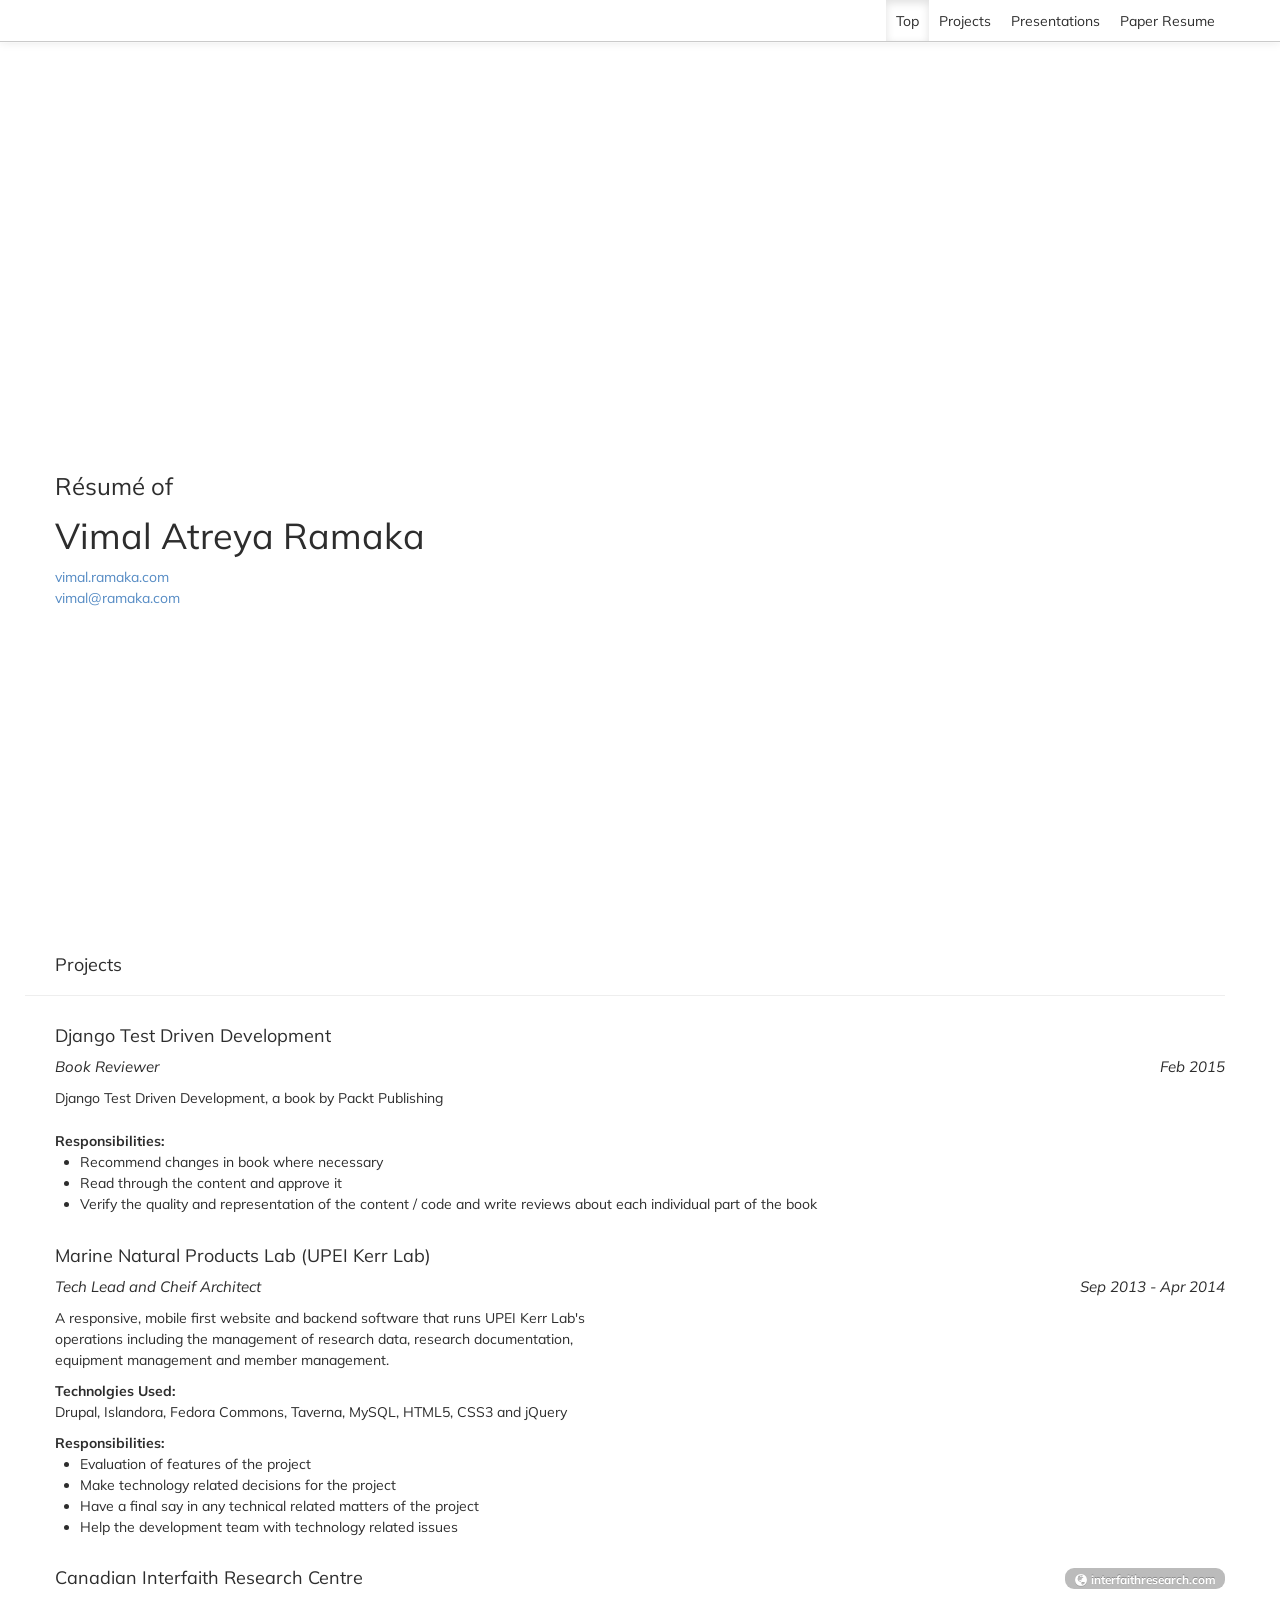
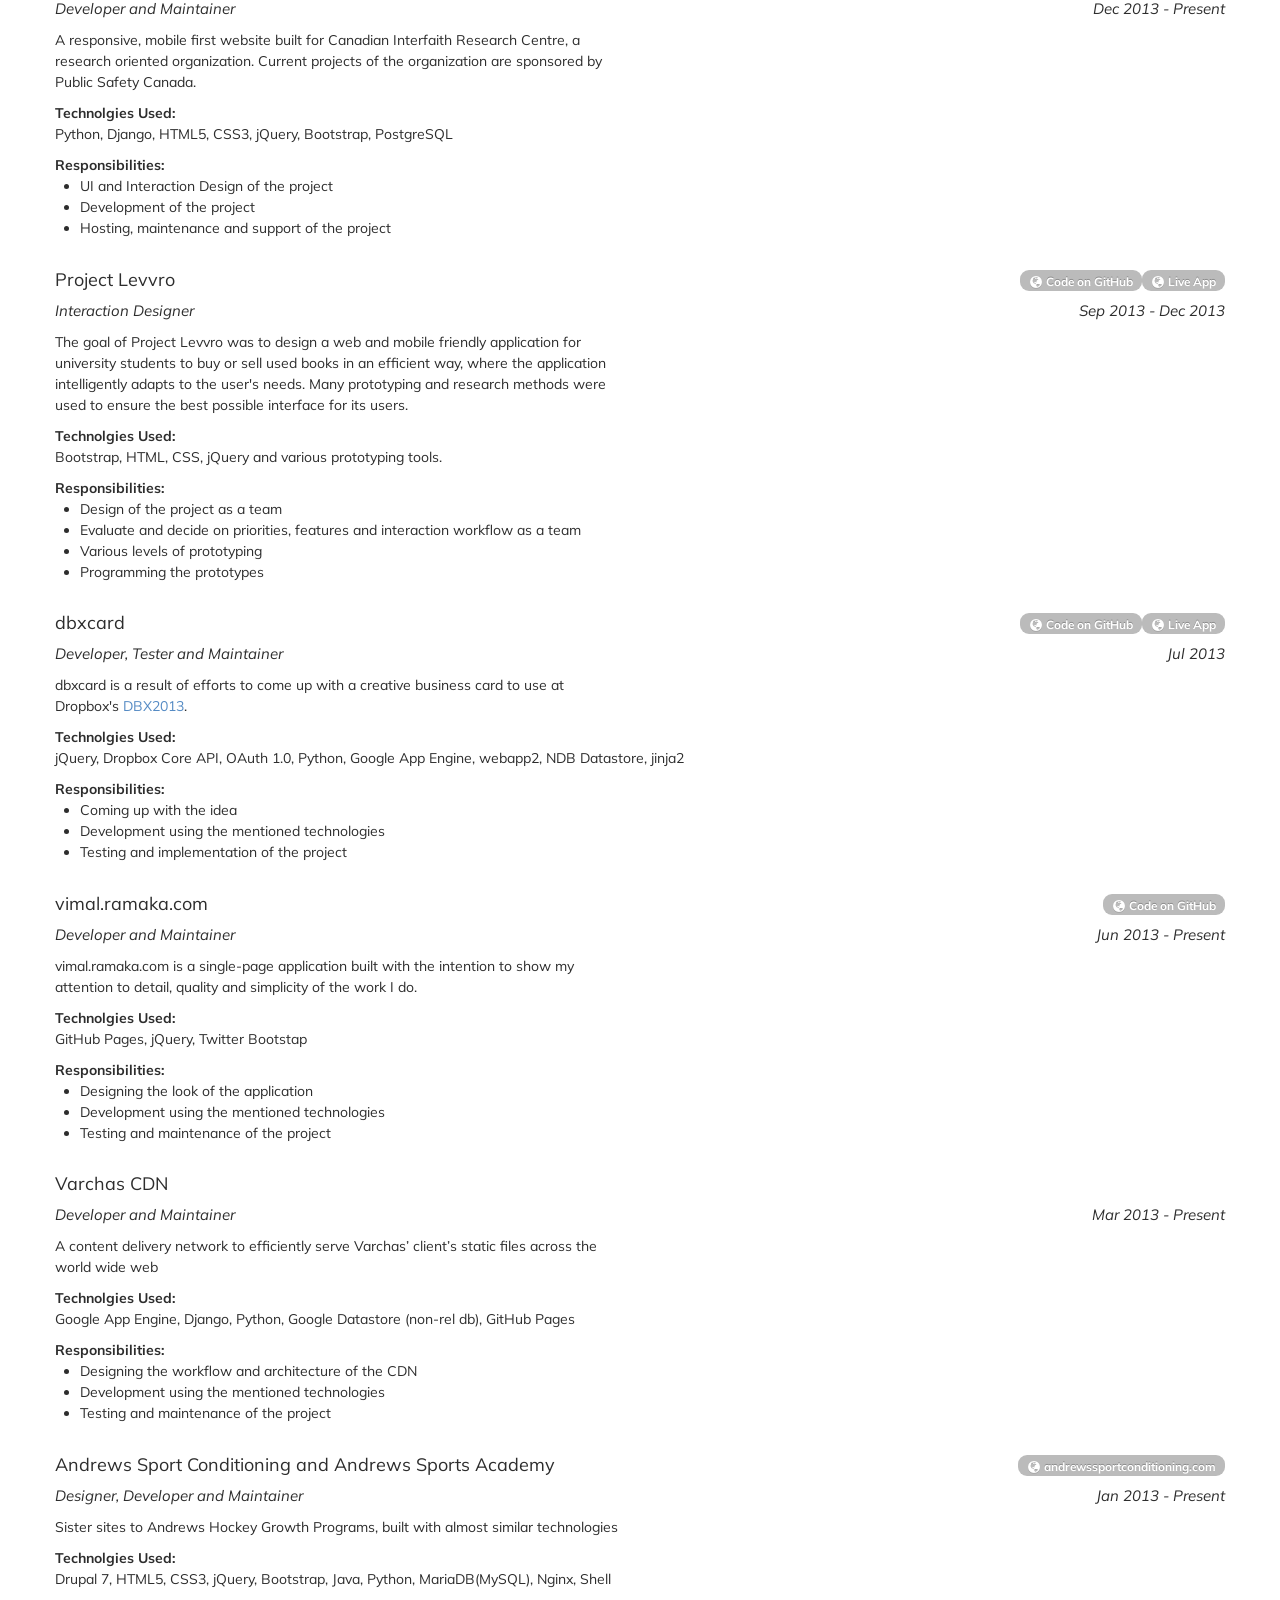
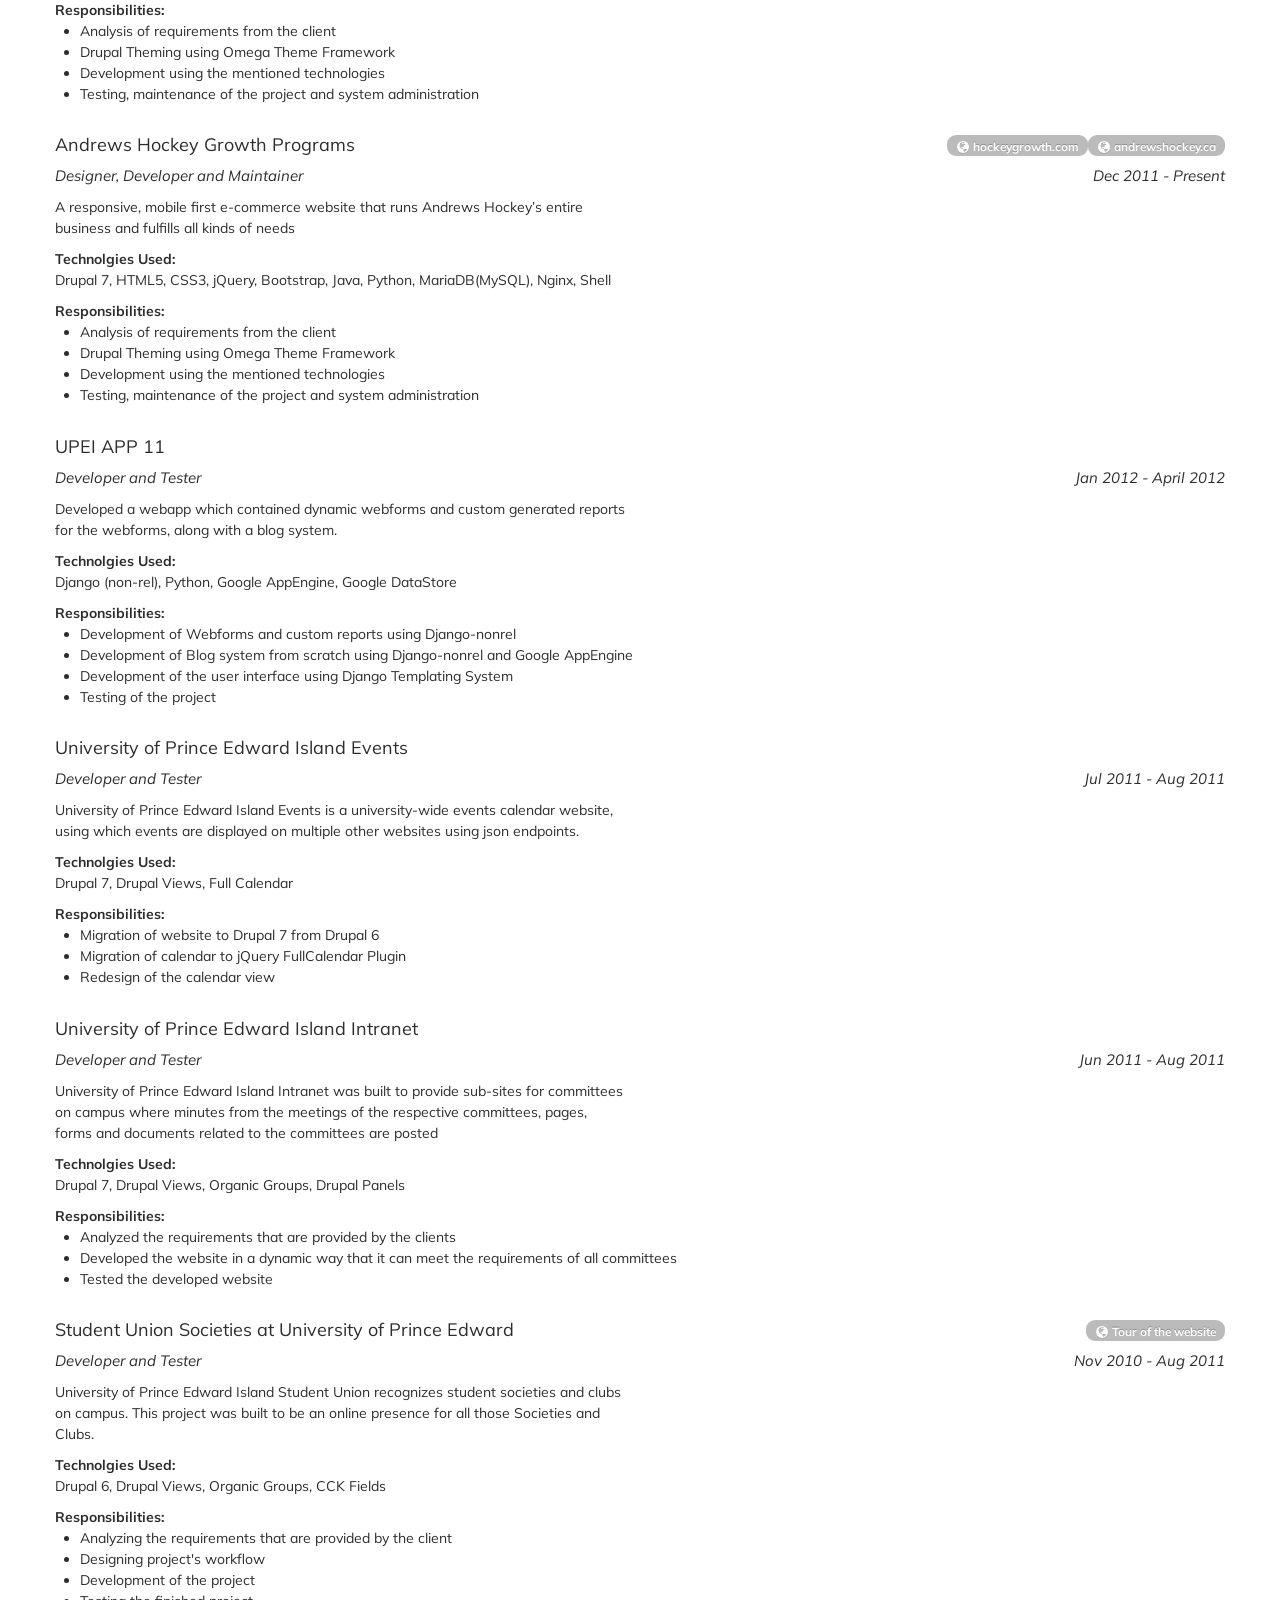
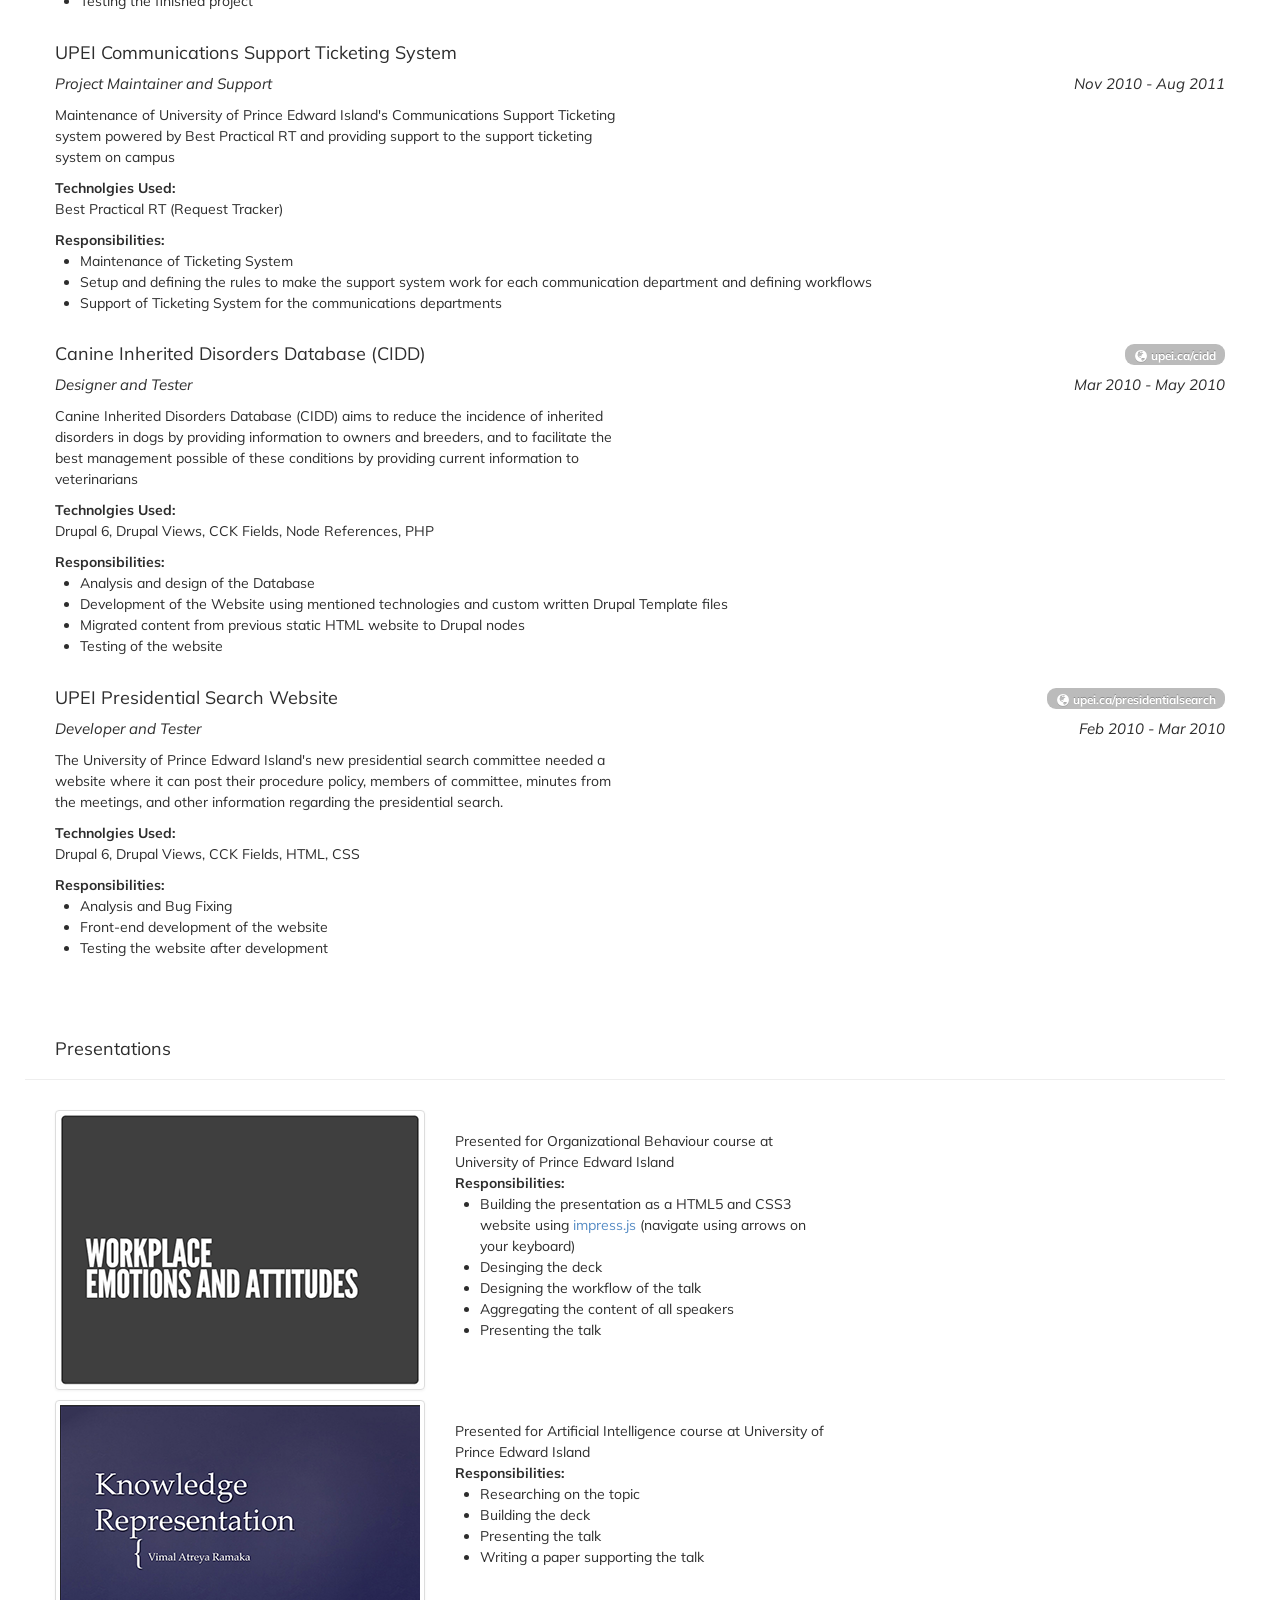
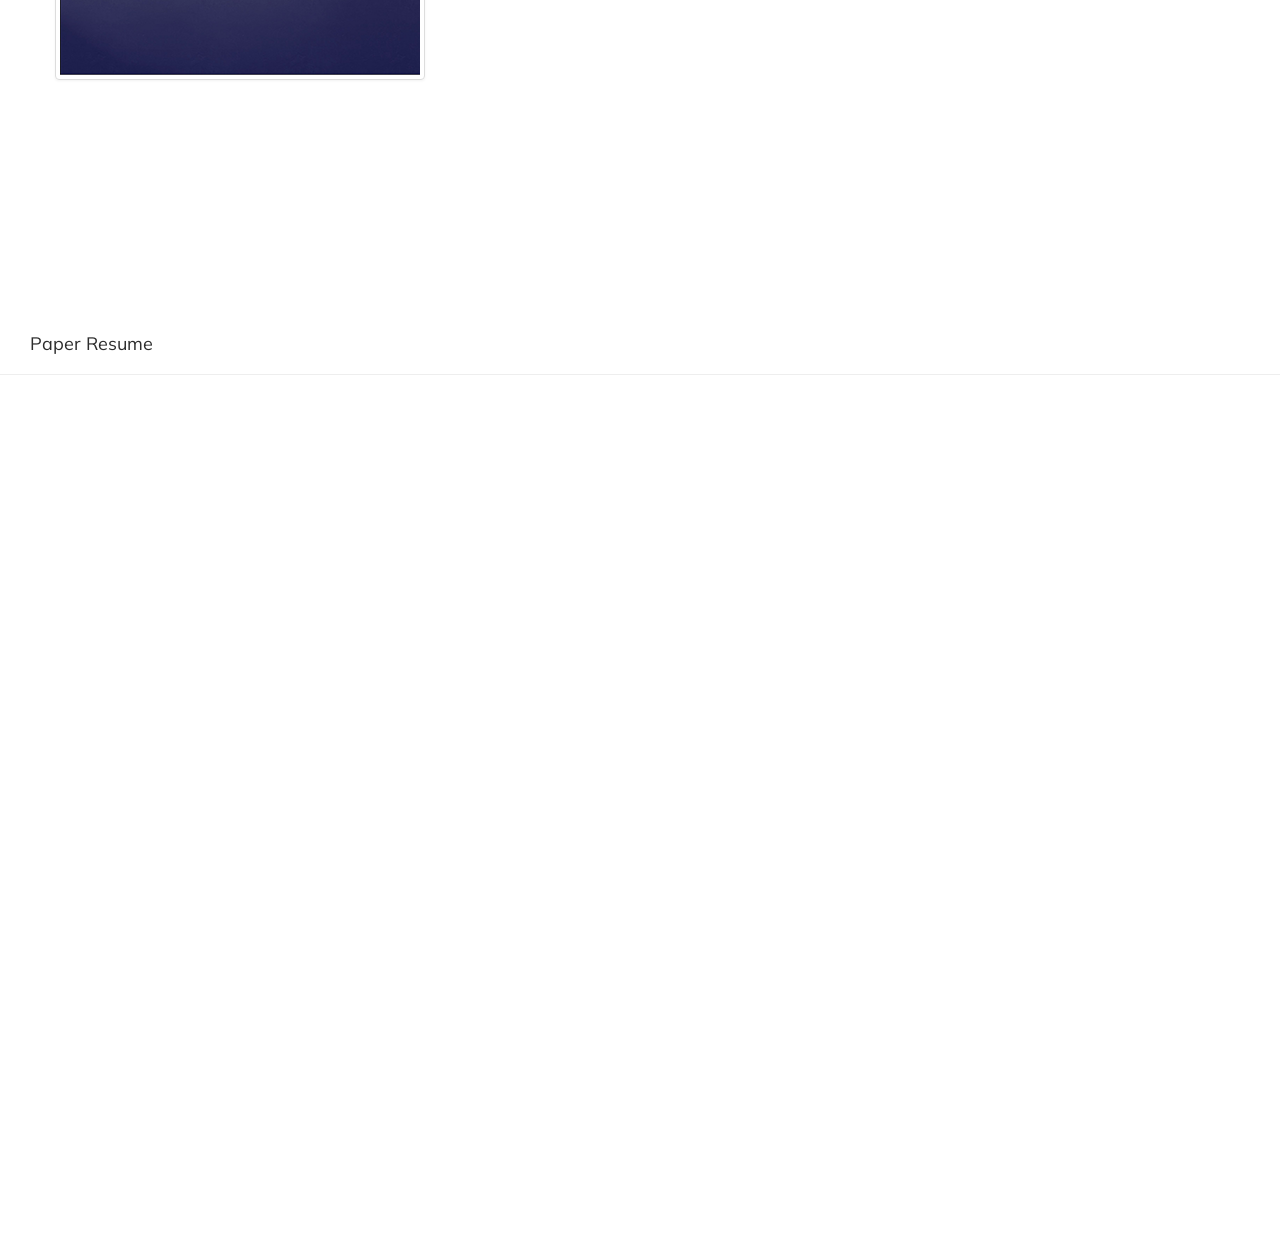
==== commit abd06742: "django tdd" ====
--- a/index.html
+++ b/index.html
@@ -83,6 +83,43 @@
                 <div class="project">
                     <div class="row">
                         <div class="span8">
+                            <h4>Django Test Driven Development</h4>
+                        </div>
+
+                        <div class="span4">
+                        </div>
+                    </div>
+                    <div class="row">
+                        <div class="span6">
+                            <span class="project-position">Book Reviewer</span>
+                        </div>
+                        <div class="span6">
+                            <span class="pull-right pdate">Feb 2015</span>
+                        </div>
+                    </div>
+
+                    <div class="row pdesc"><span class="span6">Django Test Driven Development, a book by Packt Publishing</span></div>
+                    <div class="row">
+                        <span class="span6 psectiontitle"></span><span class="span12"></span>
+                    </div>
+
+                    <div class="row">
+                        <div class="psectiontitle"><span class="span6">Responsibilities:</span></div>
+                        <div class="span12">
+                            <ul>
+                                <li>Recommend changes in book where necessary</li>
+                                <li>Read through the content and approve it</li>
+                                <li>Verify the quality and representation of the content / code and write reviews about each individual part of the book</li>
+                            </ul>
+                        </div>
+                    </div>
+                </div>
+                <!-- a project ends -->
+
+                <!-- a project starts -->
+                <div class="project">
+                    <div class="row">
+                        <div class="span8">
                             <h4>Marine Natural Products Lab (UPEI Kerr Lab)</h4>
                         </div>
 
